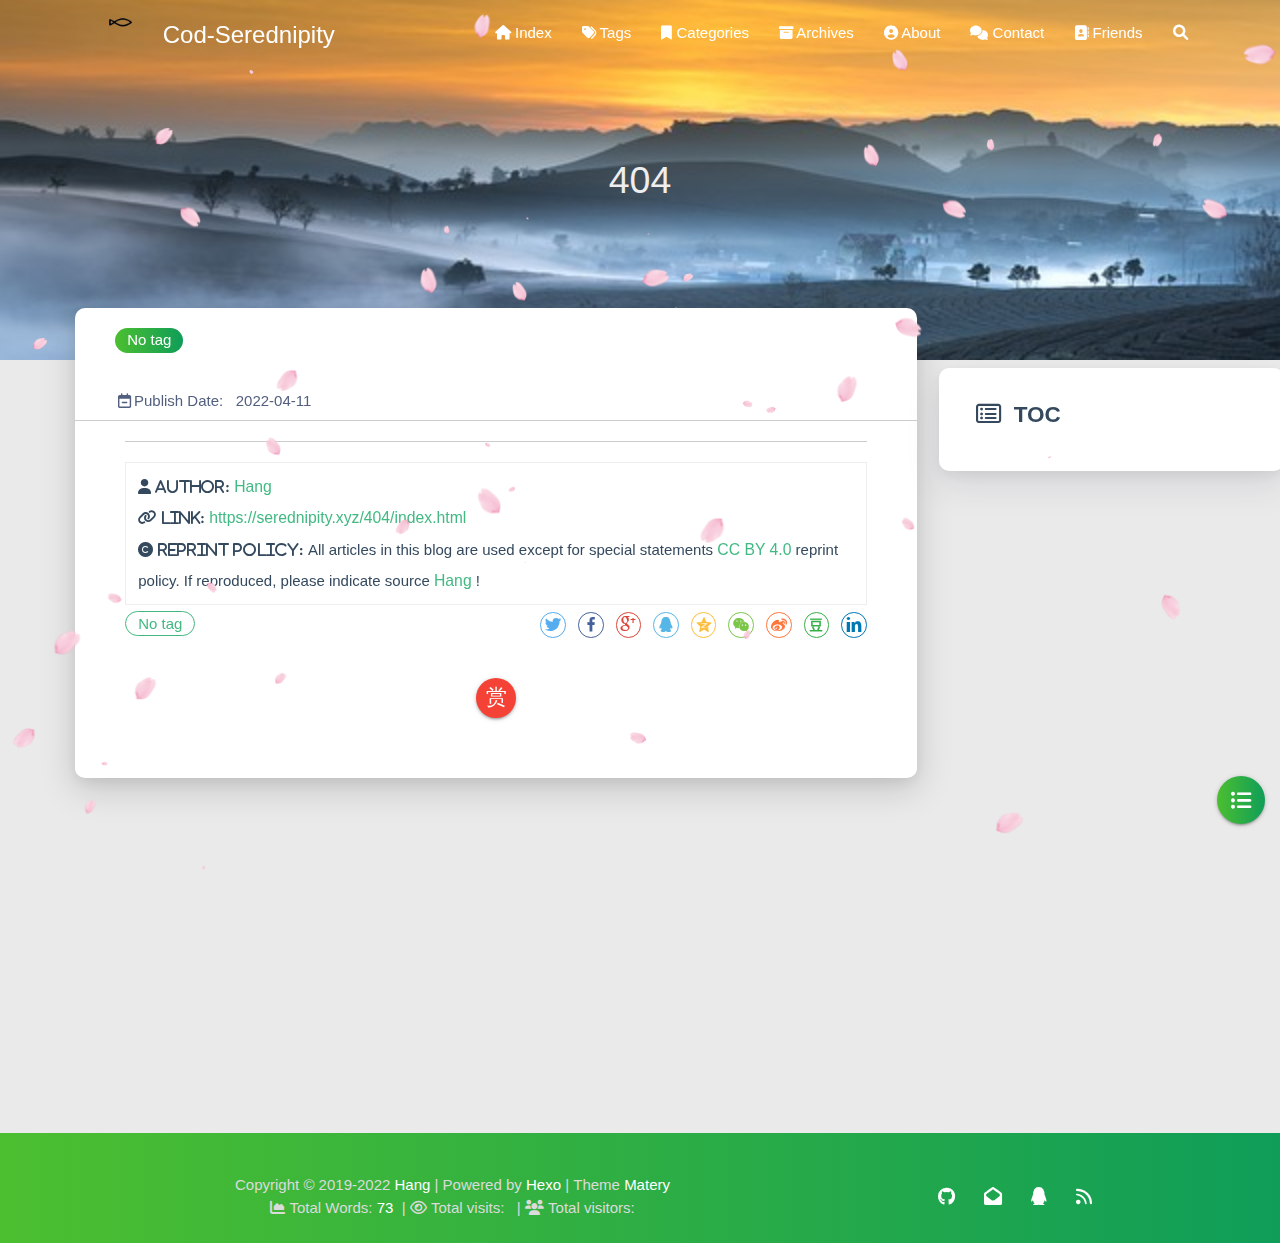
==== 404/index.html @ 29d86d83 "Site updated: 2022-04-11 14:20:51" ====
<!DOCTYPE HTML>
<html lang="zh_CN">


<head>
    <meta charset="utf-8">
    <meta name="keywords" content="404, Cod,Rio,安全">
    <meta name="description" content="安全">
    <meta http-equiv="X-UA-Compatible" content="IE=edge">
    <meta name="viewport" content="width=device-width, initial-scale=1.0, user-scalable=no">
    <meta name="renderer" content="webkit|ie-stand|ie-comp">
    <meta name="mobile-web-app-capable" content="yes">
    <meta name="format-detection" content="telephone=no">
    <meta name="apple-mobile-web-app-capable" content="yes">
    <meta name="apple-mobile-web-app-status-bar-style" content="black-translucent">
    <meta name="referrer" content="no-referrer-when-downgrade">
    <!-- Global site tag (gtag.js) - Google Analytics -->


    

    <title>404 | Cod-Serednipity</title>
    <link rel="icon" type="image/png" href="/favicon.png">

    <link rel="stylesheet" type="text/css" href="/libs/awesome/css/all.min.css">
    <link rel="stylesheet" type="text/css" href="/libs/materialize/materialize.min.css">
    <link rel="stylesheet" type="text/css" href="/libs/aos/aos.css">
    <link rel="stylesheet" type="text/css" href="/libs/animate/animate.min.css">
    <link rel="stylesheet" type="text/css" href="/libs/lightGallery/css/lightgallery.min.css">
    <link rel="stylesheet" type="text/css" href="/css/matery.css">
    <link rel="stylesheet" type="text/css" href="/css/my.css">

    <script src="/libs/jquery/jquery-3.6.0.min.js"></script>

<meta name="generator" content="Hexo 6.1.0">
<style>.github-emoji { position: relative; display: inline-block; width: 1.2em; min-height: 1.2em; overflow: hidden; vertical-align: top; color: transparent; }  .github-emoji > span { position: relative; z-index: 10; }  .github-emoji img, .github-emoji .fancybox { margin: 0 !important; padding: 0 !important; border: none !important; outline: none !important; text-decoration: none !important; user-select: none !important; cursor: auto !important; }  .github-emoji img { height: 1.2em !important; width: 1.2em !important; position: absolute !important; left: 50% !important; top: 50% !important; transform: translate(-50%, -50%) !important; user-select: none !important; cursor: auto !important; } .github-emoji-fallback { color: inherit; } .github-emoji-fallback img { opacity: 0 !important; }</style>
</head>


<body>
    <header class="navbar-fixed">
    <nav id="headNav" class="bg-color nav-transparent">
        <div id="navContainer" class="nav-wrapper container">
            <div class="brand-logo">
                <a href="/" class="waves-effect waves-light">
                    
                    <img src="/medias/logo.png" class="logo-img" alt="LOGO">
                    
                    <span class="logo-span">Cod-Serednipity</span>
                </a>
            </div>
            

<a href="#" data-target="mobile-nav" class="sidenav-trigger button-collapse"><i class="fas fa-bars"></i></a>
<ul class="right nav-menu">
  
  <li class="hide-on-med-and-down nav-item">
    
    <a href="/" class="waves-effect waves-light">
      
      <i class="fas fa-home" style="zoom: 0.6;"></i>
      
      <span>Index</span>
    </a>
    
  </li>
  
  <li class="hide-on-med-and-down nav-item">
    
    <a href="/tags" class="waves-effect waves-light">
      
      <i class="fas fa-tags" style="zoom: 0.6;"></i>
      
      <span>Tags</span>
    </a>
    
  </li>
  
  <li class="hide-on-med-and-down nav-item">
    
    <a href="/categories" class="waves-effect waves-light">
      
      <i class="fas fa-bookmark" style="zoom: 0.6;"></i>
      
      <span>Categories</span>
    </a>
    
  </li>
  
  <li class="hide-on-med-and-down nav-item">
    
    <a href="/archives" class="waves-effect waves-light">
      
      <i class="fas fa-archive" style="zoom: 0.6;"></i>
      
      <span>Archives</span>
    </a>
    
  </li>
  
  <li class="hide-on-med-and-down nav-item">
    
    <a href="/about" class="waves-effect waves-light">
      
      <i class="fas fa-user-circle" style="zoom: 0.6;"></i>
      
      <span>About</span>
    </a>
    
  </li>
  
  <li class="hide-on-med-and-down nav-item">
    
    <a href="/contact" class="waves-effect waves-light">
      
      <i class="fas fa-comments" style="zoom: 0.6;"></i>
      
      <span>Contact</span>
    </a>
    
  </li>
  
  <li class="hide-on-med-and-down nav-item">
    
    <a href="/friends" class="waves-effect waves-light">
      
      <i class="fas fa-address-book" style="zoom: 0.6;"></i>
      
      <span>Friends</span>
    </a>
    
  </li>
  
  <li>
    <a href="#searchModal" class="modal-trigger waves-effect waves-light">
      <i id="searchIcon" class="fas fa-search" title="Search" style="zoom: 0.85;"></i>
    </a>
  </li>
</ul>


<div id="mobile-nav" class="side-nav sidenav">

    <div class="mobile-head bg-color">
        
        <img src="/medias/logo.png" class="logo-img circle responsive-img">
        
        <div class="logo-name">Cod-Serednipity</div>
        <div class="logo-desc">
            
            安全
            
        </div>
    </div>

    <ul class="menu-list mobile-menu-list">
        
        <li class="m-nav-item">
	  
		<a href="/" class="waves-effect waves-light">
			
			    <i class="fa-fw fas fa-home"></i>
			
			Index
		</a>
          
        </li>
        
        <li class="m-nav-item">
	  
		<a href="/tags" class="waves-effect waves-light">
			
			    <i class="fa-fw fas fa-tags"></i>
			
			Tags
		</a>
          
        </li>
        
        <li class="m-nav-item">
	  
		<a href="/categories" class="waves-effect waves-light">
			
			    <i class="fa-fw fas fa-bookmark"></i>
			
			Categories
		</a>
          
        </li>
        
        <li class="m-nav-item">
	  
		<a href="/archives" class="waves-effect waves-light">
			
			    <i class="fa-fw fas fa-archive"></i>
			
			Archives
		</a>
          
        </li>
        
        <li class="m-nav-item">
	  
		<a href="/about" class="waves-effect waves-light">
			
			    <i class="fa-fw fas fa-user-circle"></i>
			
			About
		</a>
          
        </li>
        
        <li class="m-nav-item">
	  
		<a href="/contact" class="waves-effect waves-light">
			
			    <i class="fa-fw fas fa-comments"></i>
			
			Contact
		</a>
          
        </li>
        
        <li class="m-nav-item">
	  
		<a href="/friends" class="waves-effect waves-light">
			
			    <i class="fa-fw fas fa-address-book"></i>
			
			Friends
		</a>
          
        </li>
        
        
        <li><div class="divider"></div></li>
        <li>
            <a href="https://github.com/blinkfox/hexo-theme-matery" class="waves-effect waves-light" target="_blank">
                <i class="fab fa-github-square fa-fw"></i>Fork Me
            </a>
        </li>
        
    </ul>
</div>


        </div>

        
            <style>
    .nav-transparent .github-corner {
        display: none !important;
    }

    .github-corner {
        position: absolute;
        z-index: 10;
        top: 0;
        right: 0;
        border: 0;
        transform: scale(1.1);
    }

    .github-corner svg {
        color: #0f9d58;
        fill: #fff;
        height: 64px;
        width: 64px;
    }

    .github-corner:hover .octo-arm {
        animation: a 0.56s ease-in-out;
    }

    .github-corner .octo-arm {
        animation: none;
    }

    @keyframes a {
        0%,
        to {
            transform: rotate(0);
        }
        20%,
        60% {
            transform: rotate(-25deg);
        }
        40%,
        80% {
            transform: rotate(10deg);
        }
    }
</style>

<a href="https://github.com/blinkfox/hexo-theme-matery" class="github-corner tooltipped hide-on-med-and-down" target="_blank"
   data-tooltip="Fork Me" data-position="left" data-delay="50">
    <svg viewBox="0 0 250 250" aria-hidden="true">
        <path d="M0,0 L115,115 L130,115 L142,142 L250,250 L250,0 Z"></path>
        <path d="M128.3,109.0 C113.8,99.7 119.0,89.6 119.0,89.6 C122.0,82.7 120.5,78.6 120.5,78.6 C119.2,72.0 123.4,76.3 123.4,76.3 C127.3,80.9 125.5,87.3 125.5,87.3 C122.9,97.6 130.6,101.9 134.4,103.2"
              fill="currentColor" style="transform-origin: 130px 106px;" class="octo-arm"></path>
        <path d="M115.0,115.0 C114.9,115.1 118.7,116.5 119.8,115.4 L133.7,101.6 C136.9,99.2 139.9,98.4 142.2,98.6 C133.8,88.0 127.5,74.4 143.8,58.0 C148.5,53.4 154.0,51.2 159.7,51.0 C160.3,49.4 163.2,43.6 171.4,40.1 C171.4,40.1 176.1,42.5 178.8,56.2 C183.1,58.6 187.2,61.8 190.9,65.4 C194.5,69.0 197.7,73.2 200.1,77.6 C213.8,80.2 216.3,84.9 216.3,84.9 C212.7,93.1 206.9,96.0 205.4,96.6 C205.1,102.4 203.0,107.8 198.3,112.5 C181.9,128.9 168.3,122.5 157.7,114.1 C157.9,116.9 156.7,120.9 152.7,124.9 L141.0,136.5 C139.8,137.7 141.6,141.9 141.8,141.8 Z"
              fill="currentColor" class="octo-body"></path>
    </svg>
</a>
        
    </nav>

</header>

    



<div class="bg-cover pd-header post-cover" style="background-image: url('/medias/featureimages/8.jpg')">
    <div class="container" style="right: 0px;left: 0px;">
        <div class="row">
            <div class="col s12 m12 l12">
                <div class="brand">
                    <h1 class="description center-align post-title">404</h1>
                </div>
            </div>
        </div>
    </div>
</div>




<main class="post-container content">

    
    <link rel="stylesheet" href="/libs/tocbot/tocbot.css">
<style>
    #articleContent h1::before,
    #articleContent h2::before,
    #articleContent h3::before,
    #articleContent h4::before,
    #articleContent h5::before,
    #articleContent h6::before {
        display: block;
        content: " ";
        height: 100px;
        margin-top: -100px;
        visibility: hidden;
    }

    #articleContent :focus {
        outline: none;
    }

    .toc-fixed {
        position: fixed;
        top: 64px;
    }

    .toc-widget {
        width: 345px;
        padding-left: 20px;
    }

    .toc-widget .toc-title {
        padding: 35px 0 15px 17px;
        font-size: 1.5rem;
        font-weight: bold;
        line-height: 1.5rem;
    }

    .toc-widget ol {
        padding: 0;
        list-style: none;
    }

    #toc-content {
        padding-bottom: 30px;
        overflow: auto;
    }

    #toc-content ol {
        padding-left: 10px;
    }

    #toc-content ol li {
        padding-left: 10px;
    }

    #toc-content .toc-link:hover {
        color: #42b983;
        font-weight: 700;
        text-decoration: underline;
    }

    #toc-content .toc-link::before {
        background-color: transparent;
        max-height: 25px;

        position: absolute;
        right: 23.5vw;
        display: block;
    }

    #toc-content .is-active-link {
        color: #42b983;
    }

    #floating-toc-btn {
        position: fixed;
        right: 15px;
        bottom: 76px;
        padding-top: 15px;
        margin-bottom: 0;
        z-index: 998;
    }

    #floating-toc-btn .btn-floating {
        width: 48px;
        height: 48px;
    }

    #floating-toc-btn .btn-floating i {
        line-height: 48px;
        font-size: 1.4rem;
    }
</style>
<div class="row">
    <div id="main-content" class="col s12 m12 l9">
        <!-- 文章内容详情 -->
<div id="artDetail">
    <div class="card">
        <div class="card-content article-info">
            <div class="row tag-cate">
                <div class="col s7">
                    
                          <div class="article-tag">
                            <span class="chip bg-color">No tag</span>
                          </div>
                    
                </div>
                <div class="col s5 right-align">
                    
                </div>
            </div>

            <div class="post-info">
                
                <div class="post-date info-break-policy">
                    <i class="far fa-calendar-minus fa-fw"></i>Publish Date:&nbsp;&nbsp;
                    2022-04-11
                </div>
                

                

                

                

                
            </div>
        </div>
        <hr class="clearfix">

        

        

        <div class="card-content article-card-content">
            <div id="articleContent">
                
                
            </div>
            <hr/>

            

    <div class="reprint" id="reprint-statement">
        
            <div class="reprint__author">
                <span class="reprint-meta" style="font-weight: bold;">
                    <i class="fas fa-user">
                        Author:
                    </i>
                </span>
                <span class="reprint-info">
                    <a href="/about" rel="external nofollow noreferrer">Hang</a>
                </span>
            </div>
            <div class="reprint__type">
                <span class="reprint-meta" style="font-weight: bold;">
                    <i class="fas fa-link">
                        Link:
                    </i>
                </span>
                <span class="reprint-info">
                    <a href="https://serednipity.xyz/404/index.html">https://serednipity.xyz/404/index.html</a>
                </span>
            </div>
            <div class="reprint__notice">
                <span class="reprint-meta" style="font-weight: bold;">
                    <i class="fas fa-copyright">
                        Reprint policy:
                    </i>
                </span>
                <span class="reprint-info">
                    All articles in this blog are used except for special statements
                    <a href="https://creativecommons.org/licenses/by/4.0/deed.zh" rel="external nofollow noreferrer" target="_blank">CC BY 4.0</a>
                    reprint policy. If reproduced, please indicate source
                    <a href="/about" target="_blank">Hang</a>
                    !
                </span>
            </div>
        
    </div>

    <script async defer>
      document.addEventListener("copy", function (e) {
        let toastHTML = '<span>Copied successfully, please follow the reprint policy of this article</span><button class="btn-flat toast-action" onclick="navToReprintStatement()" style="font-size: smaller">more</a>';
        M.toast({html: toastHTML})
      });

      function navToReprintStatement() {
        $("html, body").animate({scrollTop: $("#reprint-statement").offset().top - 80}, 800);
      }
    </script>



            <div class="tag_share" style="display: block;">
                <div class="post-meta__tag-list" style="display: inline-block;">
                    
                        <div class="article-tag">
                            <span class="chip bg-color">No tag</span>
                        </div>
                    
                </div>
                <div class="post_share" style="zoom: 80%; width: fit-content; display: inline-block; float: right; margin: -0.15rem 0;">
                    <link rel="stylesheet" type="text/css" href="/libs/share/css/share.min.css">
<div id="article-share">

    
    <div class="social-share" data-sites="twitter,facebook,google,qq,qzone,wechat,weibo,douban,linkedin" data-wechat-qrcode-helper="<p>微信扫一扫即可分享！</p>"></div>
    <script src="/libs/share/js/social-share.min.js"></script>
    

    

</div>

                </div>
            </div>
            
                <style>
    #reward {
        margin: 40px 0;
        text-align: center;
    }

    #reward .reward-link {
        font-size: 1.4rem;
        line-height: 38px;
    }

    #reward .btn-floating:hover {
        box-shadow: 0 6px 12px rgba(0, 0, 0, 0.2), 0 5px 15px rgba(0, 0, 0, 0.2);
    }

    #rewardModal {
        width: 320px;
        height: 350px;
    }

    #rewardModal .reward-title {
        margin: 15px auto;
        padding-bottom: 5px;
    }

    #rewardModal .modal-content {
        padding: 10px;
    }

    #rewardModal .close {
        position: absolute;
        right: 15px;
        top: 15px;
        color: rgba(0, 0, 0, 0.5);
        font-size: 1.3rem;
        line-height: 20px;
        cursor: pointer;
    }

    #rewardModal .close:hover {
        color: #ef5350;
        transform: scale(1.3);
        -moz-transform:scale(1.3);
        -webkit-transform:scale(1.3);
        -o-transform:scale(1.3);
    }

    #rewardModal .reward-tabs {
        margin: 0 auto;
        width: 210px;
    }

    .reward-tabs .tabs {
        height: 38px;
        margin: 10px auto;
        padding-left: 0;
    }

    .reward-content ul {
        padding-left: 0 !important;
    }

    .reward-tabs .tabs .tab {
        height: 38px;
        line-height: 38px;
    }

    .reward-tabs .tab a {
        color: #fff;
        background-color: #ccc;
    }

    .reward-tabs .tab a:hover {
        background-color: #ccc;
        color: #fff;
    }

    .reward-tabs .wechat-tab .active {
        color: #fff !important;
        background-color: #22AB38 !important;
    }

    .reward-tabs .alipay-tab .active {
        color: #fff !important;
        background-color: #019FE8 !important;
    }

    .reward-tabs .reward-img {
        width: 210px;
        height: 210px;
    }
</style>

<div id="reward">
    <a href="#rewardModal" class="reward-link modal-trigger btn-floating btn-medium waves-effect waves-light red">赏</a>

    <!-- Modal Structure -->
    <div id="rewardModal" class="modal">
        <div class="modal-content">
            <a class="close modal-close"><i class="fas fa-times"></i></a>
            <h4 class="reward-title">你的赏识是我前进的动力</h4>
            <div class="reward-content">
                <div class="reward-tabs">
                    <ul class="tabs row">
                        <li class="tab col s6 alipay-tab waves-effect waves-light"><a href="#alipay">支付宝</a></li>
                        <li class="tab col s6 wechat-tab waves-effect waves-light"><a href="#wechat">微 信</a></li>
                    </ul>
                    <div id="alipay">
                        <img src="/medias/reward/alipay.jpg" class="reward-img" alt="支付宝打赏二维码">
                    </div>
                    <div id="wechat">
                        <img src="/medias/reward/wechat.png" class="reward-img" alt="微信打赏二维码">
                    </div>
                </div>
            </div>
        </div>
    </div>
</div>

<script>
    $(function () {
        $('.tabs').tabs();
    });
</script>

            
        </div>
    </div>

    

    

    

    

    

    

    

    

    

    

<article id="prenext-posts" class="prev-next articles">
    <div class="row article-row">
        
        <div class="article col s12 m6" data-aos="fade-up" data-aos="fade-up">
            <div class="article-badge left-badge text-color">
                <i class="far fa-dot-circle"></i>&nbsp;Current
            </div>
            <div class="card">
                <a href="/404/index.html">
                    <div class="card-image">
                        
                        
                        <img src="/medias/featureimages/8.jpg" class="responsive-img" alt="404">
                        
                        <span class="card-title">404</span>
                    </div>
                </a>
                <div class="card-content article-content">
                    <div class="summary block-with-text">
                        
                            
                        
                    </div>
                    <div class="publish-info">
                            <span class="publish-date">
                                <i class="far fa-clock fa-fw icon-date"></i>2022-04-11
                            </span>
                        <span class="publish-author">
                            
                            <i class="fas fa-user fa-fw"></i>
                            Hang
                            
                        </span>
                    </div>
                </div>

                
            </div>
        </div>
        
        
        <div class="article col s12 m6" data-aos="fade-up">
            <div class="article-badge right-badge text-color">
                Current&nbsp;<i class="far fa-dot-circle"></i>
            </div>
            <div class="card">
                <a href="/404/index.html">
                    <div class="card-image">
                        
                        
                        <img src="/medias/featureimages/8.jpg" class="responsive-img" alt="404">
                        
                        <span class="card-title">404</span>
                    </div>
                </a>
                <div class="card-content article-content">
                    <div class="summary block-with-text">
                        
                            
                        
                    </div>
                    <div class="publish-info">
                            <span class="publish-date">
                                <i class="far fa-clock fa-fw icon-date"></i>2022-04-11
                            </span>
                        <span class="publish-author">
                            
                            <i class="fas fa-user fa-fw"></i>
                            Hang
                            
                        </span>
                    </div>
                </div>

                
            </div>
        </div>
        
    </div>
</article>

</div>



<!-- 代码块功能依赖 -->
<script type="text/javascript" src="/libs/codeBlock/codeBlockFuction.js"></script>

<!-- 代码语言 -->

<script type="text/javascript" src="/libs/codeBlock/codeLang.js"></script>


<!-- 代码块复制 -->

<script type="text/javascript" src="/libs/codeBlock/codeCopy.js"></script>


<!-- 代码块收缩 -->

<script type="text/javascript" src="/libs/codeBlock/codeShrink.js"></script>


    </div>
    <div id="toc-aside" class="expanded col l3 hide-on-med-and-down">
        <div class="toc-widget card" style="background-color: white;">
            <div class="toc-title"><i class="far fa-list-alt"></i>&nbsp;&nbsp;TOC</div>
            <div id="toc-content"></div>
        </div>
    </div>
</div>

<!-- TOC 悬浮按钮. -->

<div id="floating-toc-btn" class="hide-on-med-and-down">
    <a class="btn-floating btn-large bg-color">
        <i class="fas fa-list-ul"></i>
    </a>
</div>


<script src="/libs/tocbot/tocbot.min.js"></script>
<script>
    $(function () {
        tocbot.init({
            tocSelector: '#toc-content',
            contentSelector: '#articleContent',
            headingsOffset: -($(window).height() * 0.4 - 45),
            collapseDepth: Number('0'),
            headingSelector: 'h2, h3, h4'
        });

        // Set scroll toc fixed.
        let tocHeight = parseInt($(window).height() * 0.4 - 64);
        let $tocWidget = $('.toc-widget');
        $(window).scroll(function () {
            let scroll = $(window).scrollTop();
            /* add post toc fixed. */
            if (scroll > tocHeight) {
                $tocWidget.addClass('toc-fixed');
            } else {
                $tocWidget.removeClass('toc-fixed');
            }
        });

        
        /* 修复文章卡片 div 的宽度. */
        let fixPostCardWidth = function (srcId, targetId) {
            let srcDiv = $('#' + srcId);
            if (srcDiv.length === 0) {
                return;
            }

            let w = srcDiv.width();
            if (w >= 450) {
                w = w + 21;
            } else if (w >= 350 && w < 450) {
                w = w + 18;
            } else if (w >= 300 && w < 350) {
                w = w + 16;
            } else {
                w = w + 14;
            }
            $('#' + targetId).width(w);
        };

        // 切换TOC目录展开收缩的相关操作.
        const expandedClass = 'expanded';
        let $tocAside = $('#toc-aside');
        let $mainContent = $('#main-content');
        $('#floating-toc-btn .btn-floating').click(function () {
            if ($tocAside.hasClass(expandedClass)) {
                $tocAside.removeClass(expandedClass).hide();
                $mainContent.removeClass('l9');
            } else {
                $tocAside.addClass(expandedClass).show();
                $mainContent.addClass('l9');
            }
            fixPostCardWidth('artDetail', 'prenext-posts');
        });
        
    });
</script>

    

</main>




    <footer class="page-footer bg-color">
    
        <link rel="stylesheet" href="/libs/aplayer/APlayer.min.css">
<style>
    .aplayer .aplayer-lrc p {
        
        display: none;
        
        font-size: 12px;
        font-weight: 700;
        line-height: 16px !important;
    }

    .aplayer .aplayer-lrc p.aplayer-lrc-current {
        
        display: none;
        
        font-size: 15px;
        color: #42b983;
    }

    
    .aplayer.aplayer-fixed.aplayer-narrow .aplayer-body {
        left: -66px !important;
    }

    .aplayer.aplayer-fixed.aplayer-narrow .aplayer-body:hover {
        left: 0px !important;
    }

    
</style>
<div class="">
    
    <div class="row">
        <meting-js class="col l8 offset-l2 m10 offset-m1 s12"
                   server="netease"
                   type="playlist"
                   id="503838841"
                   fixed='true'
                   autoplay='false'
                   theme='#42b983'
                   loop='all'
                   order='random'
                   preload='auto'
                   volume='0.7'
                   list-folded='true'
        >
        </meting-js>
    </div>
</div>

<script src="/libs/aplayer/APlayer.min.js"></script>
<script src="/libs/aplayer/Meting.min.js"></script>

    

    <div class="container row center-align"
         style="margin-bottom: 0px !important;">
        <div class="col s12 m8 l8 copy-right">
            Copyright&nbsp;&copy;
            
                <span id="year">2019-2022</span>
            
            <a href="/about" target="_blank">Hang</a>
            |&nbsp;Powered by&nbsp;<a href="https://hexo.io/" target="_blank">Hexo</a>
            |&nbsp;Theme&nbsp;<a href="https://github.com/blinkfox/hexo-theme-matery" target="_blank">Matery</a>
            <br>
            
                &nbsp;<i class="fas fa-chart-area"></i>&nbsp;Total Words:&nbsp;<span
                        class="white-color">73</span>
            
            
            
                
            
            
                <span id="busuanzi_container_site_pv">
                &nbsp;|&nbsp;<i class="far fa-eye"></i>&nbsp;Total visits:&nbsp;
                    <span id="busuanzi_value_site_pv" class="white-color"></span>
            </span>
            
            
                <span id="busuanzi_container_site_uv">
                &nbsp;|&nbsp;<i class="fas fa-users"></i>&nbsp;Total visitors:&nbsp;
                    <span id="busuanzi_value_site_uv" class="white-color"></span>
            </span>
            
            <br>

            <!-- 运行天数提醒. -->
            
            <br>
            
        </div>
        <div class="col s12 m4 l4 social-link social-statis">
    <a href="https://github.com/MEICHUANKUZII" class="tooltipped" target="_blank" data-tooltip="访问我的GitHub" data-position="top" data-delay="50">
        <i class="fab fa-github"></i>
    </a>



    <a href="mailto:2973231488@qq.com" class="tooltipped" target="_blank" data-tooltip="邮件联系我" data-position="top" data-delay="50">
        <i class="fas fa-envelope-open"></i>
    </a>







    <a href="tencent://AddContact/?fromId=50&fromSubId=1&subcmd=all&uin=2973231488" class="tooltipped" target="_blank" data-tooltip="QQ联系我: 2973231488" data-position="top" data-delay="50">
        <i class="fab fa-qq"></i>
    </a>







    <a href="/atom.xml" class="tooltipped" target="_blank" data-tooltip="RSS 订阅" data-position="top" data-delay="50">
        <i class="fas fa-rss"></i>
    </a>

</div>
    </div>
</footer>

<div class="progress-bar"></div>


    <!-- 搜索遮罩框 -->
<div id="searchModal" class="modal">
    <div class="modal-content">
        <div class="search-header">
            <span class="title"><i class="fas fa-search"></i>&nbsp;&nbsp;Search</span>
            <input type="search" id="searchInput" name="s" placeholder="Please enter a search keyword"
                   class="search-input">
        </div>
        <div id="searchResult"></div>
    </div>
</div>

<script type="text/javascript">
$(function () {
    var searchFunc = function (path, search_id, content_id) {
        'use strict';
        $.ajax({
            url: path,
            dataType: "xml",
            success: function (xmlResponse) {
                // get the contents from search data
                var datas = $("entry", xmlResponse).map(function () {
                    return {
                        title: $("title", this).text(),
                        content: $("content", this).text(),
                        url: $("url", this).text()
                    };
                }).get();
                var $input = document.getElementById(search_id);
                var $resultContent = document.getElementById(content_id);
                $input.addEventListener('input', function () {
                    var str = '<ul class=\"search-result-list\">';
                    var keywords = this.value.trim().toLowerCase().split(/[\s\-]+/);
                    $resultContent.innerHTML = "";
                    if (this.value.trim().length <= 0) {
                        return;
                    }
                    // perform local searching
                    datas.forEach(function (data) {
                        var isMatch = true;
                        var data_title = data.title.trim().toLowerCase();
                        var data_content = data.content.trim().replace(/<[^>]+>/g, "").toLowerCase();
                        var data_url = data.url;
                        data_url = data_url.indexOf('/') === 0 ? data.url : '/' + data_url;
                        var index_title = -1;
                        var index_content = -1;
                        var first_occur = -1;
                        // only match artiles with not empty titles and contents
                        if (data_title !== '' && data_content !== '') {
                            keywords.forEach(function (keyword, i) {
                                index_title = data_title.indexOf(keyword);
                                index_content = data_content.indexOf(keyword);
                                if (index_title < 0 && index_content < 0) {
                                    isMatch = false;
                                } else {
                                    if (index_content < 0) {
                                        index_content = 0;
                                    }
                                    if (i === 0) {
                                        first_occur = index_content;
                                    }
                                }
                            });
                        }
                        // show search results
                        if (isMatch) {
                            str += "<li><a href='" + data_url + "' class='search-result-title'>" + data_title + "</a>";
                            var content = data.content.trim().replace(/<[^>]+>/g, "");
                            if (first_occur >= 0) {
                                // cut out 100 characters
                                var start = first_occur - 20;
                                var end = first_occur + 80;
                                if (start < 0) {
                                    start = 0;
                                }
                                if (start === 0) {
                                    end = 100;
                                }
                                if (end > content.length) {
                                    end = content.length;
                                }
                                var match_content = content.substr(start, end);
                                // highlight all keywords
                                keywords.forEach(function (keyword) {
                                    var regS = new RegExp(keyword, "gi");
                                    match_content = match_content.replace(regS, "<em class=\"search-keyword\">" + keyword + "</em>");
                                });

                                str += "<p class=\"search-result\">" + match_content + "...</p>"
                            }
                            str += "</li>";
                        }
                    });
                    str += "</ul>";
                    $resultContent.innerHTML = str;
                });
            }
        });
    };

    searchFunc('/search.xml', 'searchInput', 'searchResult');
});
</script>

    <!-- 回到顶部按钮 -->
<div id="backTop" class="top-scroll">
    <a class="btn-floating btn-large waves-effect waves-light" href="#!">
        <i class="fas fa-arrow-up"></i>
    </a>
</div>


    <script src="/libs/materialize/materialize.min.js"></script>
    <script src="/libs/masonry/masonry.pkgd.min.js"></script>
    <script src="/libs/aos/aos.js"></script>
    <script src="/libs/scrollprogress/scrollProgress.min.js"></script>
    <script src="/libs/lightGallery/js/lightgallery-all.min.js"></script>
    <script src="/js/matery.js"></script>

    

    
        
        <script type="text/javascript">
            // 只在桌面版网页启用特效
            var windowWidth = $(window).width();
            if (windowWidth > 768) {
                document.write('<script type="text/javascript" src="/libs/others/sakura.js"><\/script>');
            }
        </script>
    

    <!-- 雪花特效 -->
    

    <!-- 鼠标星星特效 -->
    

     
        <script src="https://ssl.captcha.qq.com/TCaptcha.js"></script>
        <script src="/libs/others/TencentCaptcha.js"></script>
        <button id="TencentCaptcha" data-appid="xxxxxxxxxx" data-cbfn="callback" type="button" hidden></button>
    

    <!-- Baidu Analytics -->

    <!-- Baidu Push -->

<script>
    (function () {
        var bp = document.createElement('script');
        var curProtocol = window.location.protocol.split(':')[0];
        if (curProtocol === 'https') {
            bp.src = 'https://zz.bdstatic.com/linksubmit/push.js';
        } else {
            bp.src = 'http://push.zhanzhang.baidu.com/push.js';
        }
        var s = document.getElementsByTagName("script")[0];
        s.parentNode.insertBefore(bp, s);
    })();
</script>

    
    <script src="/libs/others/clicklove.js" async="async"></script>
    
    
    <script async src="/libs/others/busuanzi.pure.mini.js"></script>
    

    

    

    <!--腾讯兔小巢-->
    
    

    

    

    
    <script src="/libs/instantpage/instantpage.js" type="module"></script>
    

</body>

</html>
---- libs/lightGallery/css/lightgallery.min.css ----
@font-face{font-family:lg;src:url(../fonts/lg.ttf?22t19m) format("truetype"),url(../fonts/lg.woff?22t19m) format("woff"),url(../fonts/lg.svg?22t19m#lg) format("svg");font-weight:400;font-style:normal;font-display:block}.lg-icon{font-family:lg!important;speak:never;font-style:normal;font-weight:400;font-variant:normal;text-transform:none;line-height:1;-webkit-font-smoothing:antialiased;-moz-osx-font-smoothing:grayscale}.lg-actions .lg-next,.lg-actions .lg-prev{background-color:rgba(0,0,0,.45);border-radius:2px;color:#999;cursor:pointer;display:block;font-size:22px;margin-top:-10px;padding:8px 10px 9px;position:absolute;top:50%;z-index:1080;border:none;outline:0}.lg-actions .lg-next.disabled,.lg-actions .lg-prev.disabled{pointer-events:none;opacity:.5}.lg-actions .lg-next:hover,.lg-actions .lg-prev:hover{color:#FFF}.lg-actions .lg-next{right:20px}.lg-actions .lg-next:before{content:"\e095"}.lg-actions .lg-prev{left:20px}.lg-actions .lg-prev:after{content:"\e094"}@-webkit-keyframes lg-right-end{0%,100%{left:0}50%{left:-30px}}@-moz-keyframes lg-right-end{0%,100%{left:0}50%{left:-30px}}@-ms-keyframes lg-right-end{0%,100%{left:0}50%{left:-30px}}@keyframes lg-right-end{0%,100%{left:0}50%{left:-30px}}@-webkit-keyframes lg-left-end{0%,100%{left:0}50%{left:30px}}@-moz-keyframes lg-left-end{0%,100%{left:0}50%{left:30px}}@-ms-keyframes lg-left-end{0%,100%{left:0}50%{left:30px}}@keyframes lg-left-end{0%,100%{left:0}50%{left:30px}}.lg-outer.lg-right-end .lg-object{-webkit-animation:lg-right-end .3s;-o-animation:lg-right-end .3s;animation:lg-right-end .3s;position:relative}.lg-outer.lg-left-end .lg-object{-webkit-animation:lg-left-end .3s;-o-animation:lg-left-end .3s;animation:lg-left-end .3s;position:relative}.lg-toolbar{z-index:1082;left:0;position:absolute;top:0;width:100%;background-color:rgba(0,0,0,.45)}.lg-toolbar .lg-icon{color:#999;cursor:pointer;float:right;font-size:24px;height:47px;line-height:27px;padding:10px 0;text-align:center;width:50px;text-decoration:none!important;outline:0;background:0 0;border:none;box-shadow:none;-webkit-transition:color .2s linear;-o-transition:color .2s linear;transition:color .2s linear}.lg-toolbar .lg-icon:hover{color:#FFF}.lg-toolbar .lg-close:after{content:"\e070"}.lg-toolbar .lg-download:after{content:"\e0f2"}.lg-sub-html{background-color:rgba(0,0,0,.45);bottom:0;color:#EEE;font-size:16px;left:0;padding:10px 40px;position:fixed;right:0;text-align:center;z-index:1080}.lg-sub-html h4{margin:0;font-size:13px;font-weight:700}.lg-sub-html p{font-size:12px;margin:5px 0 0}#lg-counter{color:#999;display:inline-block;font-size:16px;padding-left:20px;padding-top:12px;vertical-align:middle}.lg-next,.lg-prev,.lg-toolbar{opacity:1;-webkit-transition:-webkit-transform .35s cubic-bezier(0,0,.25,1) 0s,opacity .35s cubic-bezier(0,0,.25,1) 0s,color .2s linear;-moz-transition:-moz-transform .35s cubic-bezier(0,0,.25,1) 0s,opacity .35s cubic-bezier(0,0,.25,1) 0s,color .2s linear;-o-transition:-o-transform .35s cubic-bezier(0,0,.25,1) 0s,opacity .35s cubic-bezier(0,0,.25,1) 0s,color .2s linear;transition:transform .35s cubic-bezier(0,0,.25,1) 0s,opacity .35s cubic-bezier(0,0,.25,1) 0s,color .2s linear}.lg-hide-items .lg-prev{opacity:0;-webkit-transform:translate3d(-10px,0,0);transform:translate3d(-10px,0,0)}.lg-hide-items .lg-next{opacity:0;-webkit-transform:translate3d(10px,0,0);transform:translate3d(10px,0,0)}.lg-hide-items .lg-toolbar{opacity:0;-webkit-transform:translate3d(0,-10px,0);transform:translate3d(0,-10px,0)}body:not(.lg-from-hash) .lg-outer.lg-start-zoom .lg-object{-webkit-transform:scale3d(.5,.5,.5);transform:scale3d(.5,.5,.5);opacity:0;-webkit-transition:-webkit-transform 250ms cubic-bezier(0,0,.25,1) 0s,opacity 250ms cubic-bezier(0,0,.25,1)!important;-moz-transition:-moz-transform 250ms cubic-bezier(0,0,.25,1) 0s,opacity 250ms cubic-bezier(0,0,.25,1)!important;-o-transition:-o-transform 250ms cubic-bezier(0,0,.25,1) 0s,opacity 250ms cubic-bezier(0,0,.25,1)!important;transition:transform 250ms cubic-bezier(0,0,.25,1) 0s,opacity 250ms cubic-bezier(0,0,.25,1)!important;-webkit-transform-origin:50% 50%;-moz-transform-origin:50% 50%;-ms-transform-origin:50% 50%;transform-origin:50% 50%}body:not(.lg-from-hash) .lg-outer.lg-start-zoom .lg-item.lg-complete .lg-object{-webkit-transform:scale3d(1,1,1);transform:scale3d(1,1,1);opacity:1}.lg-outer .lg-thumb-outer{background-color:#0D0A0A;bottom:0;position:absolute;width:100%;z-index:1080;max-height:350px;-webkit-transform:translate3d(0,100%,0);transform:translate3d(0,100%,0);-webkit-transition:-webkit-transform .25s cubic-bezier(0,0,.25,1) 0s;-moz-transition:-moz-transform .25s cubic-bezier(0,0,.25,1) 0s;-o-transition:-o-transform .25s cubic-bezier(0,0,.25,1) 0s;transition:transform .25s cubic-bezier(0,0,.25,1) 0s}.lg-outer .lg-thumb-outer.lg-grab .lg-thumb-item{cursor:-webkit-grab;cursor:-moz-grab;cursor:-o-grab;cursor:-ms-grab;cursor:grab}.lg-outer .lg-thumb-outer.lg-grabbing .lg-thumb-item{cursor:move;cursor:-webkit-grabbing;cursor:-moz-grabbing;cursor:-o-grabbing;cursor:-ms-grabbing;cursor:grabbing}.lg-outer .lg-thumb-outer.lg-dragging .lg-thumb{-webkit-transition-duration:0s!important;transition-duration:0s!important}.lg-outer.lg-thumb-open .lg-thumb-outer{-webkit-transform:translate3d(0,0,0);transform:translate3d(0,0,0)}.lg-outer .lg-thumb{padding:10px 0;height:100%;margin-bottom:-5px}.lg-outer .lg-thumb-item{cursor:pointer;float:left;overflow:hidden;height:100%;border:2px solid #FFF;border-radius:4px;margin-bottom:5px}@media (min-width:1025px){.lg-outer .lg-thumb-item{-webkit-transition:border-color .25s ease;-o-transition:border-color .25s ease;transition:border-color .25s ease}}.lg-outer .lg-thumb-item.active,.lg-outer .lg-thumb-item:hover{border-color:#a90707}.lg-outer .lg-thumb-item img{width:100%;height:100%;object-fit:cover}.lg-outer.lg-has-thumb .lg-item{padding-bottom:120px}.lg-outer.lg-can-toggle .lg-item{padding-bottom:0}.lg-outer.lg-pull-caption-up .lg-sub-html{-webkit-transition:bottom .25s ease;-o-transition:bottom .25s ease;transition:bottom .25s ease}.lg-outer.lg-pull-caption-up.lg-thumb-open .lg-sub-html{bottom:100px}.lg-outer .lg-toogle-thumb{background-color:#0D0A0A;border-radius:2px 2px 0 0;color:#999;cursor:pointer;font-size:24px;height:39px;line-height:27px;padding:5px 0;position:absolute;right:20px;text-align:center;top:-39px;width:50px;outline:0;border:none}.lg-outer .lg-toogle-thumb:after{content:"\e1ff"}.lg-outer .lg-toogle-thumb:hover{color:#FFF}.lg-outer .lg-video-cont{display:inline-block;vertical-align:middle;max-width:1140px;max-height:100%;width:100%;padding:0 5px}.lg-outer .lg-video{width:100%;height:0;padding-bottom:56.25%;overflow:hidden;position:relative}.lg-outer .lg-video .lg-object{display:inline-block;position:absolute;top:0;left:0;width:100%!important;height:100%!important}.lg-outer .lg-video .lg-video-play{width:84px;height:59px;position:absolute;left:50%;top:50%;margin-left:-42px;margin-top:-30px;z-index:1080;cursor:pointer}.lg-outer .lg-has-iframe .lg-video{-webkit-overflow-scrolling:touch;overflow:auto}.lg-outer .lg-has-vimeo .lg-video-play{background:url(../img/vimeo-play.png) no-repeat}.lg-outer .lg-has-vimeo:hover .lg-video-play{background:url(../img/vimeo-play.png) 0 -58px no-repeat}.lg-outer .lg-has-html5 .lg-video-play{background:url(../img/video-play.png) no-repeat;height:64px;margin-left:-32px;margin-top:-32px;width:64px;opacity:.8}.lg-outer .lg-has-html5:hover .lg-video-play{opacity:1}.lg-outer .lg-has-youtube .lg-video-play{background:url(../img/youtube-play.png) no-repeat}.lg-outer .lg-has-youtube:hover .lg-video-play{background:url(../img/youtube-play.png) 0 -60px no-repeat}.lg-outer .lg-video-object{width:100%!important;height:100%!important;position:absolute;top:0;left:0}.lg-outer .lg-has-video .lg-video-object{visibility:hidden}.lg-outer .lg-has-video.lg-video-playing .lg-object,.lg-outer .lg-has-video.lg-video-playing .lg-video-play{display:none}.lg-outer .lg-has-video.lg-video-playing .lg-video-object{visibility:visible}.lg-progress-bar{background-color:#333;height:5px;left:0;position:absolute;top:0;width:100%;z-index:1083;opacity:0;-webkit-transition:opacity 80ms ease 0s;-moz-transition:opacity 80ms ease 0s;-o-transition:opacity 80ms ease 0s;transition:opacity 80ms ease 0s}.lg-progress-bar .lg-progress{background-color:#a90707;height:5px;width:0}.lg-progress-bar.lg-start .lg-progress{width:100%}.lg-show-autoplay .lg-progress-bar{opacity:1}.lg-autoplay-button:after{content:"\e01d"}.lg-show-autoplay .lg-autoplay-button:after{content:"\e01a"}.lg-outer.lg-css3.lg-zoom-dragging .lg-item.lg-complete.lg-zoomable .lg-image,.lg-outer.lg-css3.lg-zoom-dragging .lg-item.lg-complete.lg-zoomable .lg-img-wrap{-webkit-transition-duration:0s;transition-duration:0s}.lg-outer.lg-use-transition-for-zoom .lg-item.lg-complete.lg-zoomable .lg-img-wrap{-webkit-transition:-webkit-transform .3s cubic-bezier(0,0,.25,1) 0s;-moz-transition:-moz-transform .3s cubic-bezier(0,0,.25,1) 0s;-o-transition:-o-transform .3s cubic-bezier(0,0,.25,1) 0s;transition:transform .3s cubic-bezier(0,0,.25,1) 0s}.lg-outer.lg-use-left-for-zoom .lg-item.lg-complete.lg-zoomable .lg-img-wrap{-webkit-transition:left .3s cubic-bezier(0,0,.25,1) 0s,top .3s cubic-bezier(0,0,.25,1) 0s;-moz-transition:left .3s cubic-bezier(0,0,.25,1) 0s,top .3s cubic-bezier(0,0,.25,1) 0s;-o-transition:left .3s cubic-bezier(0,0,.25,1) 0s,top .3s cubic-bezier(0,0,.25,1) 0s;transition:left .3s cubic-bezier(0,0,.25,1) 0s,top .3s cubic-bezier(0,0,.25,1) 0s}.lg-outer .lg-item.lg-complete.lg-zoomable .lg-img-wrap{-webkit-transform:translate3d(0,0,0);transform:translate3d(0,0,0);-webkit-backface-visibility:hidden;-moz-backface-visibility:hidden;backface-visibility:hidden}.lg-outer .lg-item.lg-complete.lg-zoomable .lg-image{-webkit-transform:scale3d(1,1,1);transform:scale3d(1,1,1);-webkit-transition:-webkit-transform .3s cubic-bezier(0,0,.25,1) 0s,opacity .15s!important;-moz-transition:-moz-transform .3s cubic-bezier(0,0,.25,1) 0s,opacity .15s!important;-o-transition:-o-transform .3s cubic-bezier(0,0,.25,1) 0s,opacity .15s!important;transition:transform .3s cubic-bezier(0,0,.25,1) 0s,opacity .15s!important;-webkit-transform-origin:0 0;-moz-transform-origin:0 0;-ms-transform-origin:0 0;transform-origin:0 0;-webkit-backface-visibility:hidden;-moz-backface-visibility:hidden;backface-visibility:hidden}#lg-zoom-in:after{content:"\e311"}#lg-actual-size{font-size:20px}#lg-actual-size:after{content:"\e033"}#lg-zoom-out{opacity:.5;pointer-events:none}#lg-zoom-out:after{content:"\e312"}.lg-zoomed #lg-zoom-out{opacity:1;pointer-events:auto}.lg-outer .lg-pager-outer{bottom:60px;left:0;position:absolute;right:0;text-align:center;z-index:1080;height:10px}.lg-outer .lg-pager-outer.lg-pager-hover .lg-pager-cont{overflow:visible}.lg-outer .lg-pager-cont{cursor:pointer;display:inline-block;overflow:hidden;position:relative;vertical-align:top;margin:0 5px}.lg-outer .lg-pager-cont:hover .lg-pager-thumb-cont{opacity:1;-webkit-transform:translate3d(0,0,0);transform:translate3d(0,0,0)}.lg-outer .lg-pager-cont.lg-pager-active .lg-pager{box-shadow:0 0 0 2px #fff inset}.lg-outer .lg-pager-thumb-cont{background-color:#fff;color:#FFF;bottom:100%;height:83px;left:0;margin-bottom:20px;margin-left:-60px;opacity:0;padding:5px;position:absolute;width:120px;border-radius:3px;-webkit-transition:opacity .15s ease 0s,-webkit-transform .15s ease 0s;-moz-transition:opacity .15s ease 0s,-moz-transform .15s ease 0s;-o-transition:opacity .15s ease 0s,-o-transform .15s ease 0s;transition:opacity .15s ease 0s,transform .15s ease 0s;-webkit-transform:translate3d(0,5px,0);transform:translate3d(0,5px,0)}.lg-outer .lg-pager-thumb-cont img{width:100%;height:100%}.lg-outer .lg-pager{background-color:rgba(255,255,255,.5);border-radius:50%;box-shadow:0 0 0 8px rgba(255,255,255,.7) inset;display:block;height:12px;-webkit-transition:box-shadow .3s ease 0s;-o-transition:box-shadow .3s ease 0s;transition:box-shadow .3s ease 0s;width:12px}.lg-outer .lg-pager:focus,.lg-outer .lg-pager:hover{box-shadow:0 0 0 8px #fff inset}.lg-outer .lg-caret{border-left:10px solid transparent;border-right:10px solid transparent;border-top:10px dashed;bottom:-10px;display:inline-block;height:0;left:50%;margin-left:-5px;position:absolute;vertical-align:middle;width:0}.lg-fullscreen:after{content:"\e20c"}.lg-fullscreen-on .lg-fullscreen:after{content:"\e20d"}.lg-outer #lg-dropdown-overlay{background-color:rgba(0,0,0,.25);bottom:0;cursor:default;left:0;position:fixed;right:0;top:0;z-index:1081;opacity:0;visibility:hidden;-webkit-transition:visibility 0s linear .18s,opacity .18s linear 0s;-o-transition:visibility 0s linear .18s,opacity .18s linear 0s;transition:visibility 0s linear .18s,opacity .18s linear 0s}.lg-outer.lg-dropdown-active #lg-dropdown-overlay,.lg-outer.lg-dropdown-active .lg-dropdown{-webkit-transition-delay:0s;transition-delay:0s;-moz-transform:translate3d(0,0,0);-o-transform:translate3d(0,0,0);-ms-transform:translate3d(0,0,0);-webkit-transform:translate3d(0,0,0);transform:translate3d(0,0,0);opacity:1;visibility:visible}.lg-outer.lg-dropdown-active #lg-share{color:#FFF}.lg-outer .lg-dropdown{background-color:#fff;border-radius:2px;font-size:14px;list-style-type:none;margin:0;padding:10px 0;position:absolute;right:0;text-align:left;top:50px;opacity:0;visibility:hidden;-moz-transform:translate3d(0,5px,0);-o-transform:translate3d(0,5px,0);-ms-transform:translate3d(0,5px,0);-webkit-transform:translate3d(0,5px,0);transform:translate3d(0,5px,0);-webkit-transition:-webkit-transform .18s linear 0s,visibility 0s linear .5s,opacity .18s linear 0s;-moz-transition:-moz-transform .18s linear 0s,visibility 0s linear .5s,opacity .18s linear 0s;-o-transition:-o-transform .18s linear 0s,visibility 0s linear .5s,opacity .18s linear 0s;transition:transform .18s linear 0s,visibility 0s linear .5s,opacity .18s linear 0s}.lg-outer .lg-dropdown:after{content:"";display:block;height:0;width:0;position:absolute;border:8px solid transparent;border-bottom-color:#FFF;right:16px;top:-16px}.lg-outer .lg-dropdown>li:last-child{margin-bottom:0}.lg-outer .lg-dropdown>li:hover .lg-icon,.lg-outer .lg-dropdown>li:hover a{color:#333}.lg-outer .lg-dropdown a{color:#333;display:block;white-space:pre;padding:4px 12px;font-family:"Open Sans","Helvetica Neue",Helvetica,Arial,sans-serif;font-size:12px}.lg-outer .lg-dropdown a:hover{background-color:rgba(0,0,0,.07)}.lg-outer .lg-dropdown .lg-dropdown-text{display:inline-block;line-height:1;margin-top:-3px;vertical-align:middle}.lg-outer .lg-dropdown .lg-icon{color:#333;display:inline-block;float:none;font-size:20px;height:auto;line-height:1;margin-right:8px;padding:0;vertical-align:middle;width:auto}.lg-outer,.lg-outer .lg,.lg-outer .lg-inner{height:100%;width:100%}.lg-outer #lg-share{position:relative}.lg-outer #lg-share:after{content:"\e80d"}.lg-outer #lg-share-facebook .lg-icon{color:#3b5998}.lg-outer #lg-share-facebook .lg-icon:after{content:"\e904"}.lg-outer #lg-share-twitter .lg-icon{color:#00aced}.lg-outer #lg-share-twitter .lg-icon:after{content:"\e907"}.lg-outer #lg-share-googleplus .lg-icon{color:#dd4b39}.lg-outer #lg-share-googleplus .lg-icon:after{content:"\e905"}.lg-outer #lg-share-pinterest .lg-icon{color:#cb2027}.lg-outer #lg-share-pinterest .lg-icon:after{content:"\e906"}.lg-outer .lg-img-rotate{position:absolute;padding:0 5px;left:0;right:0;top:0;bottom:0;-webkit-transition:-webkit-transform .3s cubic-bezier(.32,0,.67,0) 0s;-moz-transition:-moz-transform .3s cubic-bezier(.32,0,.67,0) 0s;-o-transition:-o-transform .3s cubic-bezier(.32,0,.67,0) 0s;transition:transform .3s cubic-bezier(.32,0,.67,0) 0s}.lg-rotate-left:after{content:"\e900"}.lg-rotate-right:after{content:"\e901"}.lg-icon.lg-flip-hor,.lg-icon.lg-flip-ver{font-size:26px}.lg-flip-ver:after{content:"\e903"}.lg-flip-hor:after{content:"\e902"}.lg-group:after{content:"";display:table;clear:both}.lg-outer{position:fixed;top:0;left:0;z-index:1050;text-align:left;opacity:0;outline:0;-webkit-transition:opacity .15s ease 0s;-o-transition:opacity .15s ease 0s;transition:opacity .15s ease 0s}.lg-outer *{-webkit-box-sizing:border-box;-moz-box-sizing:border-box;box-sizing:border-box}.lg-outer.lg-visible{opacity:1}.lg-outer.lg-css3 .lg-item.lg-current,.lg-outer.lg-css3 .lg-item.lg-next-slide,.lg-outer.lg-css3 .lg-item.lg-prev-slide{-webkit-transition-duration:inherit!important;transition-duration:inherit!important;-webkit-transition-timing-function:inherit!important;transition-timing-function:inherit!important}.lg-outer.lg-css3.lg-dragging .lg-item.lg-current,.lg-outer.lg-css3.lg-dragging .lg-item.lg-next-slide,.lg-outer.lg-css3.lg-dragging .lg-item.lg-prev-slide{-webkit-transition-duration:0s!important;transition-duration:0s!important;opacity:1}.lg-outer.lg-grab img.lg-object{cursor:-webkit-grab;cursor:-moz-grab;cursor:-o-grab;cursor:-ms-grab;cursor:grab}.lg-outer.lg-grabbing img.lg-object{cursor:move;cursor:-webkit-grabbing;cursor:-moz-grabbing;cursor:-o-grabbing;cursor:-ms-grabbing;cursor:grabbing}.lg-outer .lg{position:relative;overflow:hidden;margin-left:auto;margin-right:auto;max-width:100%;max-height:100%}.lg-outer .lg-inner{position:absolute;left:0;top:0;white-space:nowrap}.lg-outer .lg-item{background:url(../img/loading.gif) center center no-repeat;display:none!important}.lg-outer.lg-css .lg-current,.lg-outer.lg-css3 .lg-current,.lg-outer.lg-css3 .lg-next-slide,.lg-outer.lg-css3 .lg-prev-slide{display:inline-block!important}.lg-outer .lg-img-wrap,.lg-outer .lg-item{display:inline-block;text-align:center;position:absolute;width:100%;height:100%}.lg-outer .lg-img-wrap:before,.lg-outer .lg-item:before{content:"";display:inline-block;height:50%;width:1px;margin-right:-1px}.lg-outer .lg-img-wrap{position:absolute;padding:0 5px;left:0;right:0;top:0;bottom:0}.lg-outer .lg-item.lg-complete{background-image:none}.lg-outer .lg-item.lg-current{z-index:1060}.lg-outer .lg-image{display:inline-block;vertical-align:middle;max-width:100%;max-height:100%;width:auto!important;height:auto!important}.lg-outer.lg-show-after-load .lg-item .lg-object,.lg-outer.lg-show-after-load .lg-item .lg-video-play{opacity:0;-webkit-transition:opacity .15s ease 0s;-o-transition:opacity .15s ease 0s;transition:opacity .15s ease 0s}.lg-outer.lg-show-after-load .lg-item.lg-complete .lg-object,.lg-outer.lg-show-after-load .lg-item.lg-complete .lg-video-play{opacity:1}.lg-outer .lg-empty-html,.lg-outer.lg-hide-download #lg-download{display:none}.lg-backdrop{position:fixed;top:0;left:0;right:0;bottom:0;z-index:1040;background-color:#000;opacity:0;-webkit-transition:opacity .15s ease 0s;-o-transition:opacity .15s ease 0s;transition:opacity .15s ease 0s}.lg-backdrop.in{opacity:1}.lg-css3.lg-no-trans .lg-current,.lg-css3.lg-no-trans .lg-next-slide,.lg-css3.lg-no-trans .lg-prev-slide{-webkit-transition:none 0s ease 0s!important;-moz-transition:none 0s ease 0s!important;-o-transition:none 0s ease 0s!important;transition:none 0s ease 0s!important}.lg-css3.lg-use-css3 .lg-item,.lg-css3.lg-use-left .lg-item{-webkit-backface-visibility:hidden;-moz-backface-visibility:hidden;backface-visibility:hidden}.lg-css3.lg-fade .lg-item{opacity:0}.lg-css3.lg-fade .lg-item.lg-current{opacity:1}.lg-css3.lg-fade .lg-item.lg-current,.lg-css3.lg-fade .lg-item.lg-next-slide,.lg-css3.lg-fade .lg-item.lg-prev-slide{-webkit-transition:opacity .1s ease 0s;-moz-transition:opacity .1s ease 0s;-o-transition:opacity .1s ease 0s;transition:opacity .1s ease 0s}.lg-css3.lg-slide.lg-use-css3 .lg-item{opacity:0}.lg-css3.lg-slide.lg-use-css3 .lg-item.lg-prev-slide{-webkit-transform:translate3d(-100%,0,0);transform:translate3d(-100%,0,0)}.lg-css3.lg-slide.lg-use-css3 .lg-item.lg-next-slide{-webkit-transform:translate3d(100%,0,0);transform:translate3d(100%,0,0)}.lg-css3.lg-slide.lg-use-css3 .lg-item.lg-current{-webkit-transform:translate3d(0,0,0);transform:translate3d(0,0,0);opacity:1}.lg-css3.lg-slide.lg-use-css3 .lg-item.lg-current,.lg-css3.lg-slide.lg-use-css3 .lg-item.lg-next-slide,.lg-css3.lg-slide.lg-use-css3 .lg-item.lg-prev-slide{-webkit-transition:-webkit-transform 1s cubic-bezier(0,0,.25,1) 0s,opacity .1s ease 0s;-moz-transition:-moz-transform 1s cubic-bezier(0,0,.25,1) 0s,opacity .1s ease 0s;-o-transition:-o-transform 1s cubic-bezier(0,0,.25,1) 0s,opacity .1s ease 0s;transition:transform 1s cubic-bezier(0,0,.25,1) 0s,opacity .1s ease 0s}.lg-css3.lg-slide.lg-use-left .lg-item{opacity:0;position:absolute;left:0}.lg-css3.lg-slide.lg-use-left .lg-item.lg-prev-slide{left:-100%}.lg-css3.lg-slide.lg-use-left .lg-item.lg-next-slide{left:100%}.lg-css3.lg-slide.lg-use-left .lg-item.lg-current{left:0;opacity:1}.lg-css3.lg-slide.lg-use-left .lg-item.lg-current,.lg-css3.lg-slide.lg-use-left .lg-item.lg-next-slide,.lg-css3.lg-slide.lg-use-left .lg-item.lg-prev-slide{-webkit-transition:left 1s cubic-bezier(0,0,.25,1) 0s,opacity .1s ease 0s;-moz-transition:left 1s cubic-bezier(0,0,.25,1) 0s,opacity .1s ease 0s;-o-transition:left 1s cubic-bezier(0,0,.25,1) 0s,opacity .1s ease 0s;transition:left 1s cubic-bezier(0,0,.25,1) 0s,opacity .1s ease 0s}
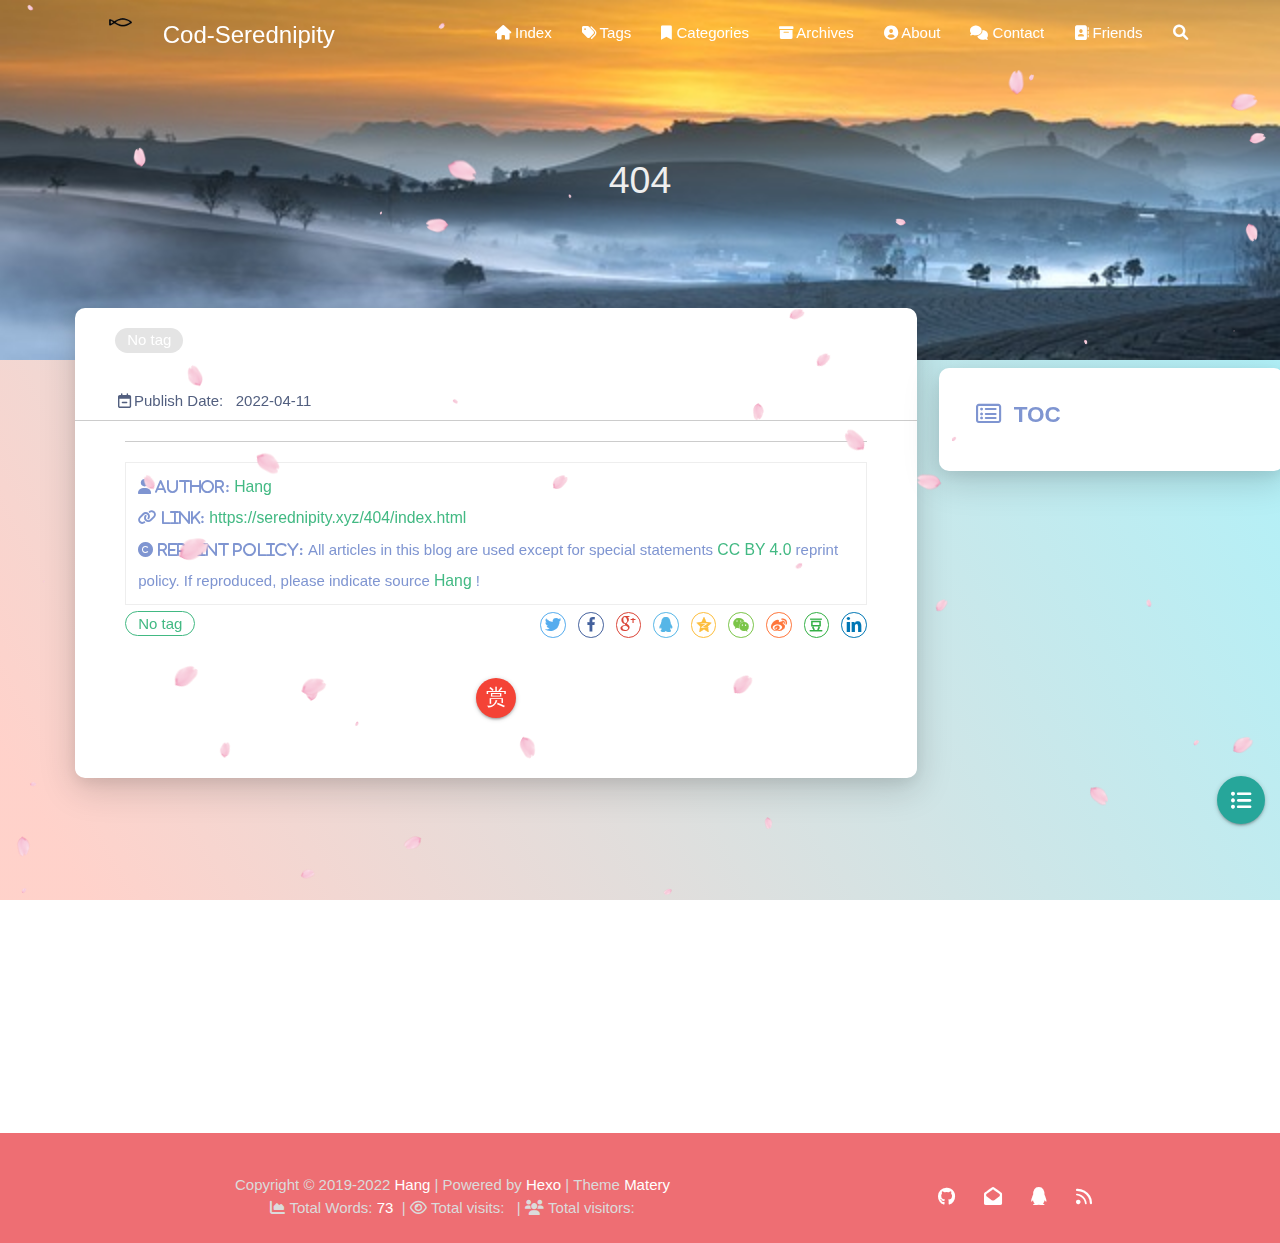
==== commit f14c82ae: "Site updated: 2022-04-12 08:58:09" ====
--- a/404/index.html
+++ b/404/index.html
@@ -356,6 +356,9 @@
     .toc-widget {
         width: 345px;
         padding-left: 20px;
+        background-color: rgb(255, 255, 255,0.7);
+        border-radius: 10px;
+        box-shadow: 0 10px 35px 2px rgba(0, 0, 0, .15), 0 5px 15px rgba(0, 0, 0, .07), 0 2px 5px -5px rgba(0, 0, 0, .1) !important;
     }
 
     .toc-widget .toc-title {
--- a/css/matery.css
+++ b/css/matery.css
@@ -34,12 +34,13 @@
 }
 
 body {
-    background-color: #eaeaea;
+    /* background-color: #eaeaea; */
+    background: linear-gradient(60deg, rgba(255, 165, 150, 0.5) 5%, rgba(0, 228, 255, 0.35) ) 0% 0% /     cover, url("https://ae01.alicdn.com/kf/H21b5f6b8496141a1979a33666e1074d9x.jpg"), url("https://ae01.alicdn.com/kf/H18a4b998752a4ae68b8e85d432a5aef0l.png") 0px 0px;
+    background-attachment: fixed;
     margin: 0;
-    color: #34495e;
-    overflow-x: hidden;
-    overflow-y: auto;
-}
+    color: #7F95D1;
+}
+
 
 h1 {
     margin: 48px 0 22px -5px;
@@ -241,7 +242,7 @@
 }
 
 .bg-color {
-    background-image: linear-gradient(to right, #4cbf30 0%, #0f9d58 100%);
+    background-image: linear-gradient(to right, FF9999 0%, #0f9d58 100%);
 }
 
 .text-color {
@@ -257,7 +258,7 @@
     position: fixed;
     bottom: 0;
     z-index: 300;
-    background: linear-gradient(to right, #4cbf30 0%, #0f9d58 100%);
+    background: linear-gradient(to right, FF9999 0%, #0f9d58 100%);
     opacity: 0.8;
 }
 
@@ -1317,7 +1318,7 @@
 
 .chip-container .chip:hover {
     color: #fff;
-    background: linear-gradient(to right, #4cbf30 0%, #0f9d58 100%) !important;
+    background: linear-gradient(to right, FF9999 0%, #0f9d58 100%) !important;
 }
 
 .chip .tag-length {
@@ -1630,7 +1631,7 @@
     padding: 0;
     color: #fff;
     border: 1px solid #0f9d58;
-    background: radial-gradient(#4cbf30, #0f9d58);
+    background: radial-gradient(FF9999, #0f9d58);
     font-size: 0.9rem;
     border-radius: 50%;
     box-shadow: 0 4px 6px rgba(50, 50, 93, .21), 0 2px 3px rgba(0, 0, 0, .1);
@@ -1806,8 +1807,8 @@
 
 .other-skills .chip:hover {
     color: #fff;
-    background: linear-gradient(to right, #4cbf30 0%, #0f9d58 100%);
-    border: 1px solid #4cbf30;
+    background: linear-gradient(to right, #FF999 0%, #ff6666 100%);
+    border: 1px solid FF9999;
     box-shadow: 0 5px 5px rgba(0, 0, 0, .25)
 }
 
@@ -2143,3 +2144,39 @@
     padding: 0;
     margin: 0;
 }
+/*直达评论按钮样式*/
+.comment-scroll {
+    position: fixed;
+    right: 15px;
+    bottom: 135px;
+    padding-top: 15px;
+    margin-bottom: 0;
+    z-index: 998;
+}
+
+.comment-scroll .btn-floating {
+    background: linear-gradient(to bottom right, #FF9999 0%, #ff6666 100%);
+    width: 48px;
+    height: 48px;
+}
+
+.comment-scroll .btn-floating i {
+    line-height: 48px;
+    font-size: 1.8rem;
+}
+
+/* 滚动条 */
+::-webkit-scrollbar-thumb {
+    background-color: #FF2A68;
+    background-image: -webkit-linear-gradient(45deg,rgba(255,255,255,.4) 25%,transparent 25%,transparent 50%,rgba(255,255,255,.4) 50%,rgba(255,255,255,.4) 75%,transparent 75%,transparent);
+    border-radius: 3em;
+}
+::-webkit-scrollbar-track {
+    background-color: #ffcacaff;
+    border-radius: 3em;
+}
+::-webkit-scrollbar {
+    width: 8px;
+    height: 15px;
+}
+
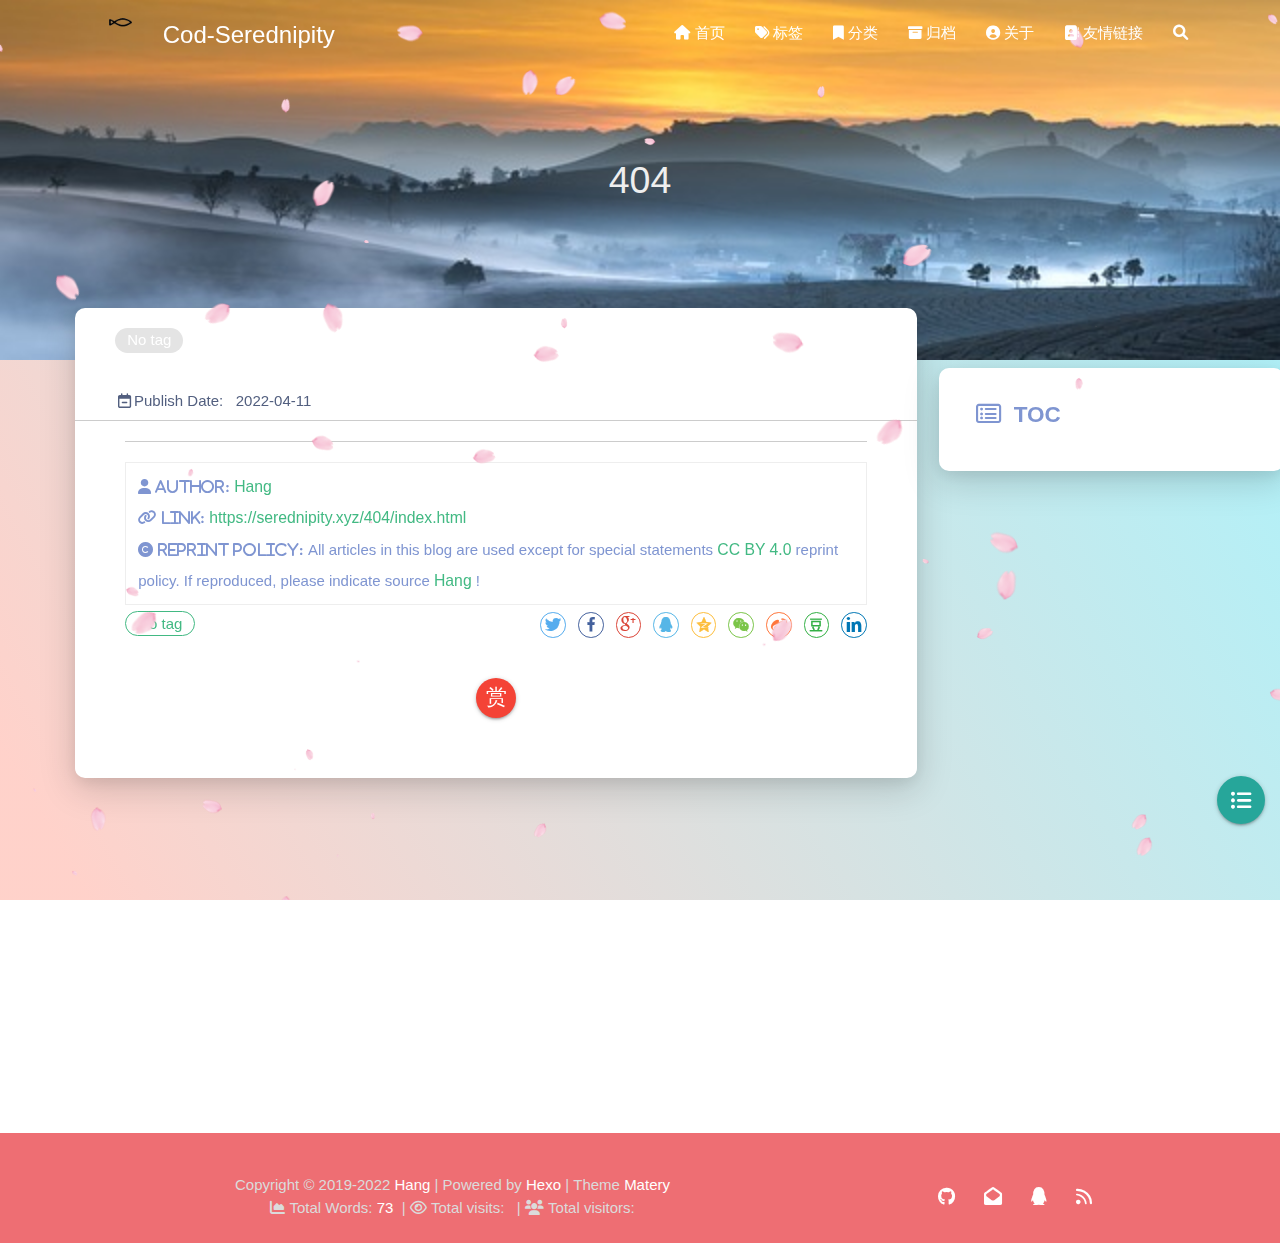
==== commit 843dc5c1: "Site updated: 2022-04-12 09:52:38" ====
--- a/404/index.html
+++ b/404/index.html
@@ -60,7 +60,7 @@
       
       <i class="fas fa-home" style="zoom: 0.6;"></i>
       
-      <span>Index</span>
+      <span>首页</span>
     </a>
     
   </li>
@@ -71,7 +71,7 @@
       
       <i class="fas fa-tags" style="zoom: 0.6;"></i>
       
-      <span>Tags</span>
+      <span>标签</span>
     </a>
     
   </li>
@@ -82,7 +82,7 @@
       
       <i class="fas fa-bookmark" style="zoom: 0.6;"></i>
       
-      <span>Categories</span>
+      <span>分类</span>
     </a>
     
   </li>
@@ -93,7 +93,7 @@
       
       <i class="fas fa-archive" style="zoom: 0.6;"></i>
       
-      <span>Archives</span>
+      <span>归档</span>
     </a>
     
   </li>
@@ -104,18 +104,7 @@
       
       <i class="fas fa-user-circle" style="zoom: 0.6;"></i>
       
-      <span>About</span>
-    </a>
-    
-  </li>
-  
-  <li class="hide-on-med-and-down nav-item">
-    
-    <a href="/contact" class="waves-effect waves-light">
-      
-      <i class="fas fa-comments" style="zoom: 0.6;"></i>
-      
-      <span>Contact</span>
+      <span>关于</span>
     </a>
     
   </li>
@@ -126,7 +115,7 @@
       
       <i class="fas fa-address-book" style="zoom: 0.6;"></i>
       
-      <span>Friends</span>
+      <span>友情链接</span>
     </a>
     
   </li>
@@ -161,7 +150,7 @@
 			
 			    <i class="fa-fw fas fa-home"></i>
 			
-			Index
+			首页
 		</a>
           
         </li>
@@ -172,7 +161,7 @@
 			
 			    <i class="fa-fw fas fa-tags"></i>
 			
-			Tags
+			标签
 		</a>
           
         </li>
@@ -183,7 +172,7 @@
 			
 			    <i class="fa-fw fas fa-bookmark"></i>
 			
-			Categories
+			分类
 		</a>
           
         </li>
@@ -194,7 +183,7 @@
 			
 			    <i class="fa-fw fas fa-archive"></i>
 			
-			Archives
+			归档
 		</a>
           
         </li>
@@ -205,18 +194,7 @@
 			
 			    <i class="fa-fw fas fa-user-circle"></i>
 			
-			About
-		</a>
-          
-        </li>
-        
-        <li class="m-nav-item">
-	  
-		<a href="/contact" class="waves-effect waves-light">
-			
-			    <i class="fa-fw fas fa-comments"></i>
-			
-			Contact
+			关于
 		</a>
           
         </li>
@@ -227,7 +205,7 @@
 			
 			    <i class="fa-fw fas fa-address-book"></i>
 			
-			Friends
+			友情链接
 		</a>
           
         </li>
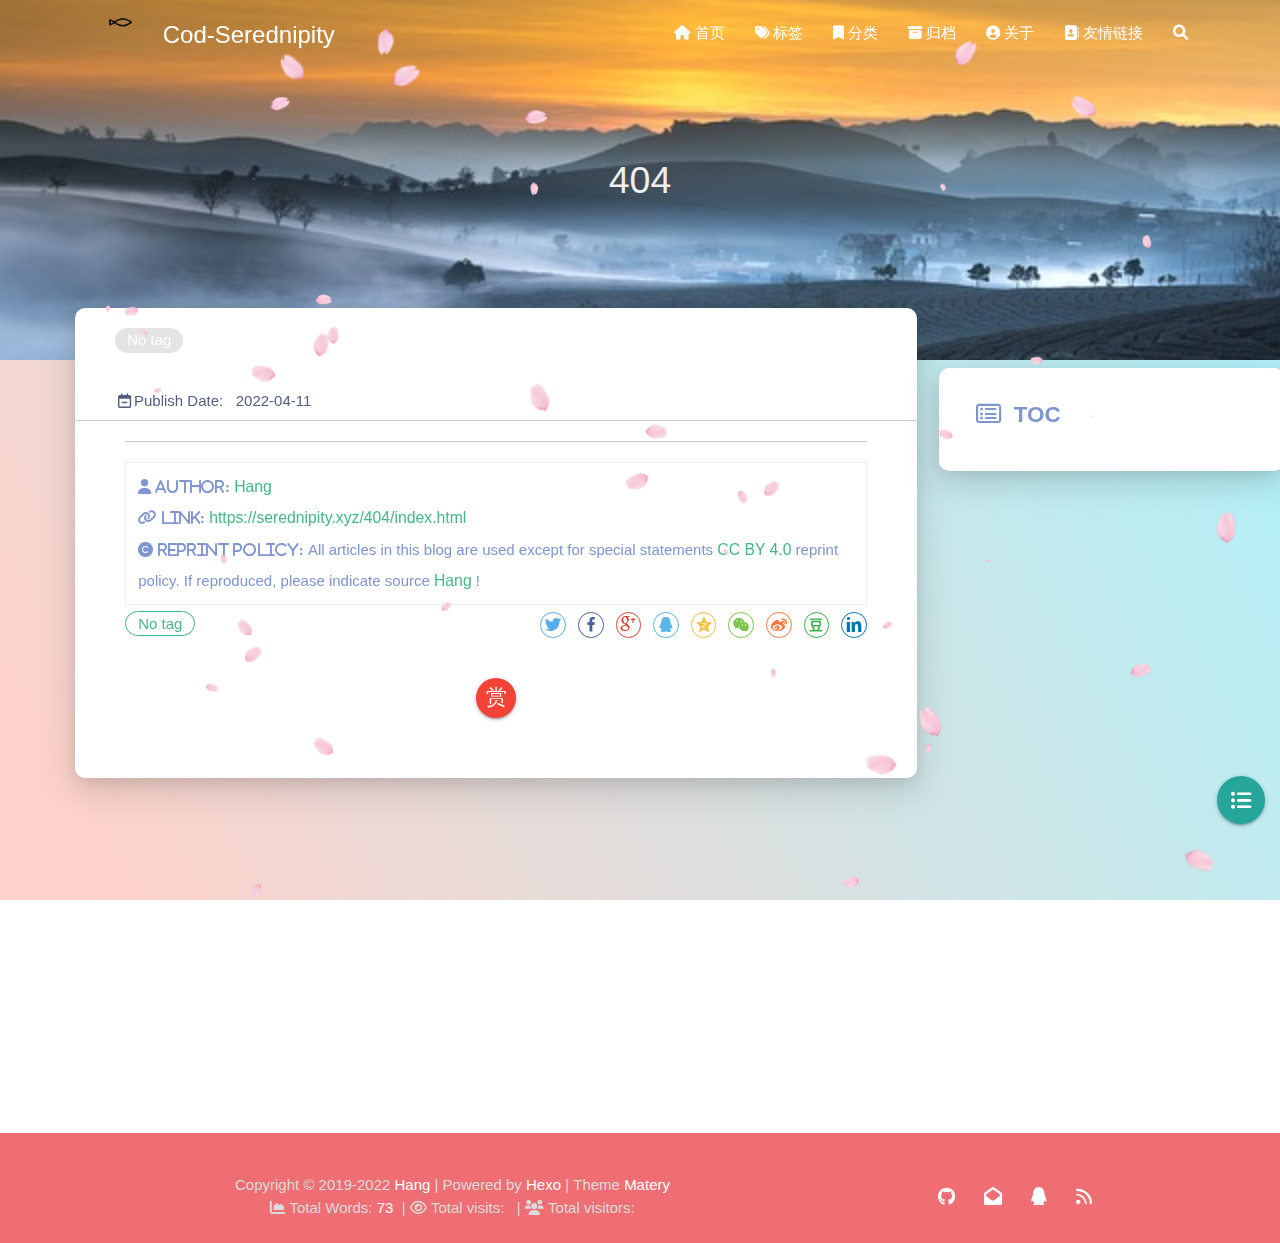
==== commit 7a23dd1a: "Site updated: 2022-04-12 13:30:44" ====
--- a/404/index.html
+++ b/404/index.html
@@ -440,6 +440,9 @@
         </div>
         <hr class="clearfix">
 
+        
+        <!-- 是否加载使用自带的 prismjs. -->
+        <link rel="stylesheet" href="/libs/prism/prism.css">
         
 
         
--- a/libs/prism/prism.css
+++ b/libs/prism/prism.css
@@ -0,0 +1,233 @@
+/* PrismJS 1.22.0
+https://prismjs.com/download.html#themes=prism-tomorrow&languages=[base64] */
+/**
+ * prism.js tomorrow night eighties for JavaScript, CoffeeScript, CSS and HTML
+ * Based on https://github.com/chriskempson/tomorrow-theme
+ * @author Rose Pritchard
+ */
+
+code[class*="language-"],
+pre[class*="language-"] {
+	color: #ccc;
+	background: none;
+	font-family: Consolas, Monaco, 'Andale Mono', 'Ubuntu Mono', monospace;
+	font-size: 1em;
+	text-align: left;
+	white-space: pre;
+	word-spacing: normal;
+	word-break: normal;
+	word-wrap: normal;
+	line-height: 1.5;
+
+	-moz-tab-size: 4;
+	-o-tab-size: 4;
+	tab-size: 4;
+
+	-webkit-hyphens: none;
+	-moz-hyphens: none;
+	-ms-hyphens: none;
+	hyphens: none;
+
+}
+
+/* Code blocks */
+pre[class*="language-"] {
+	padding: 1em;
+	margin: .5em 0;
+	overflow: auto;
+}
+
+:not(pre) > code[class*="language-"],
+pre[class*="language-"] {
+	background: #2d2d2d;
+}
+
+/* Inline code */
+:not(pre) > code[class*="language-"] {
+	padding: .1em;
+	border-radius: .3em;
+	white-space: normal;
+}
+
+.token.comment,
+.token.block-comment,
+.token.prolog,
+.token.doctype,
+.token.cdata {
+	color: #999;
+}
+
+.token.punctuation {
+	color: #ccc;
+}
+
+.token.tag,
+.token.attr-name,
+.token.namespace,
+.token.deleted {
+	color: #e2777a;
+}
+
+.token.function-name {
+	color: #6196cc;
+}
+
+.token.boolean,
+.token.number,
+.token.function {
+	color: #f08d49;
+}
+
+.token.property,
+.token.class-name,
+.token.constant,
+.token.symbol {
+	color: #f8c555;
+}
+
+.token.selector,
+.token.important,
+.token.atrule,
+.token.keyword,
+.token.builtin {
+	color: #cc99cd;
+}
+
+.token.string,
+.token.char,
+.token.attr-value,
+.token.regex,
+.token.variable {
+	color: #7ec699;
+}
+
+.token.operator,
+.token.entity,
+.token.url {
+	color: #67cdcc;
+}
+
+.token.important,
+.token.bold {
+	font-weight: bold;
+}
+.token.italic {
+	font-style: italic;
+}
+
+.token.entity {
+	cursor: help;
+}
+
+.token.inserted {
+	color: green;
+}
+
+
+.line-highlight {
+	position: absolute;
+	left: 0;
+	right: 0;
+	padding: inherit 0;
+	margin-top: 1em; /* Same as .prism’s padding-top */
+
+	background: hsla(24, 20%, 50%,.08);
+	background: linear-gradient(to right, hsla(24, 20%, 50%,.1) 70%, hsla(24, 20%, 50%,0));
+
+	pointer-events: none;
+
+	line-height: inherit;
+	white-space: pre;
+}
+
+@media print {
+	.line-highlight {
+		/*
+		 * This will prevent browsers from replacing the background color with white.
+		 * It's necessary because the element is layered on top of the displayed code.
+		 */
+		-webkit-print-color-adjust: exact;
+		color-adjust: exact;
+	}
+}
+
+.line-highlight:before,
+.line-highlight[data-end]:after {
+	content: attr(data-start);
+	position: absolute;
+	top: .4em;
+	left: .6em;
+	min-width: 1em;
+	padding: 0 .5em;
+	background-color: hsla(24, 20%, 50%,.4);
+	color: hsl(24, 20%, 95%);
+	font: bold 65%/1.5 sans-serif;
+	text-align: center;
+	vertical-align: .3em;
+	border-radius: 999px;
+	text-shadow: none;
+	box-shadow: 0 1px white;
+}
+
+.line-highlight[data-end]:after {
+	content: attr(data-end);
+	top: auto;
+	bottom: .4em;
+}
+
+.line-numbers .line-highlight:before,
+.line-numbers .line-highlight:after {
+	content: none;
+}
+
+pre[id].linkable-line-numbers span.line-numbers-rows {
+	pointer-events: all;
+}
+pre[id].linkable-line-numbers span.line-numbers-rows > span:before {
+	cursor: pointer;
+}
+pre[id].linkable-line-numbers span.line-numbers-rows > span:hover:before {
+	background-color: rgba(128, 128, 128, .2);
+}
+
+pre[class*="language-"].line-numbers {
+	position: relative;
+	padding-left: 3.8em;
+	counter-reset: linenumber;
+}
+
+pre[class*="language-"].line-numbers > code {
+	position: sticky;
+	white-space: inherit;
+}
+
+.line-numbers .line-numbers-rows {
+	position: absolute;
+	pointer-events: none;
+	top: 0;
+	font-size: 100%;
+	left: -3.8em;
+	width: 3em; /* works for line-numbers below 1000 lines */
+	letter-spacing: -1px;
+	border-right: 1px solid #999;
+
+	-webkit-user-select: none;
+	-moz-user-select: none;
+	-ms-user-select: none;
+	user-select: none;
+
+}
+
+.line-numbers-rows > span {
+	display: block;
+	counter-increment: linenumber;
+}
+
+.line-numbers-rows > span:before {
+	content: counter(linenumber);
+	color: #999;
+	display: block;
+	padding-right: 0.8em;
+	text-align: right;
+	height: 100%;
+}
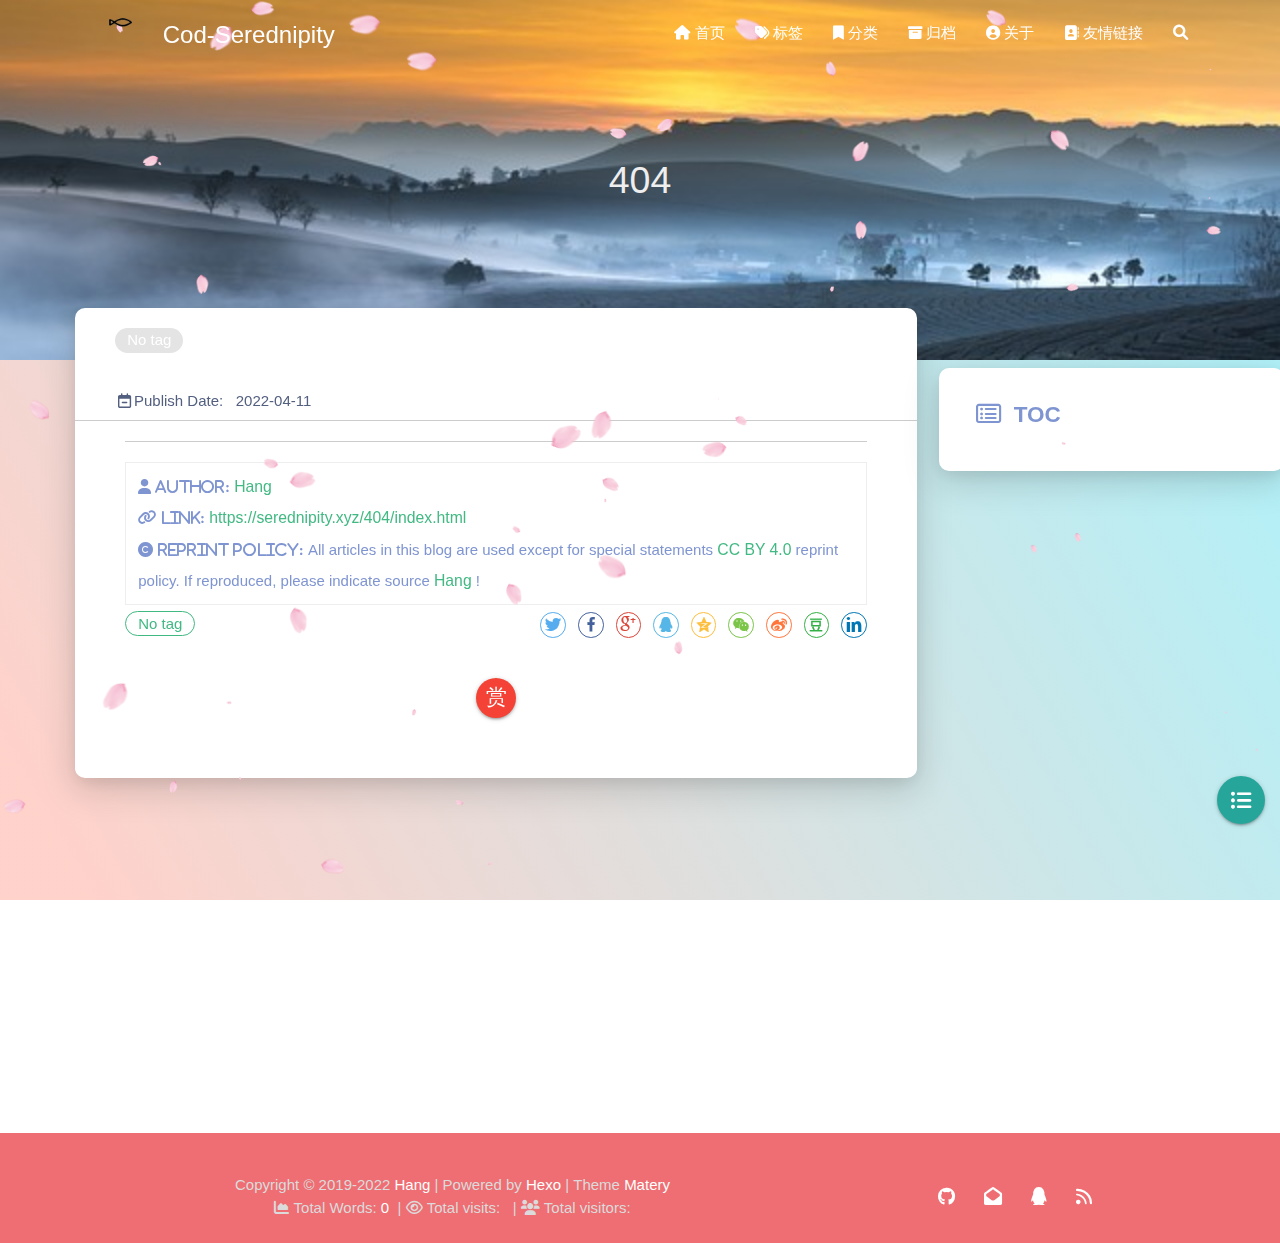
==== commit 66604c17: "Site updated: 2022-04-12 13:37:44" ====
--- a/404/index.html
+++ b/404/index.html
@@ -942,7 +942,7 @@
             <br>
             
                 &nbsp;<i class="fas fa-chart-area"></i>&nbsp;Total Words:&nbsp;<span
-                        class="white-color">73</span>
+                        class="white-color">0</span>
             
             
             
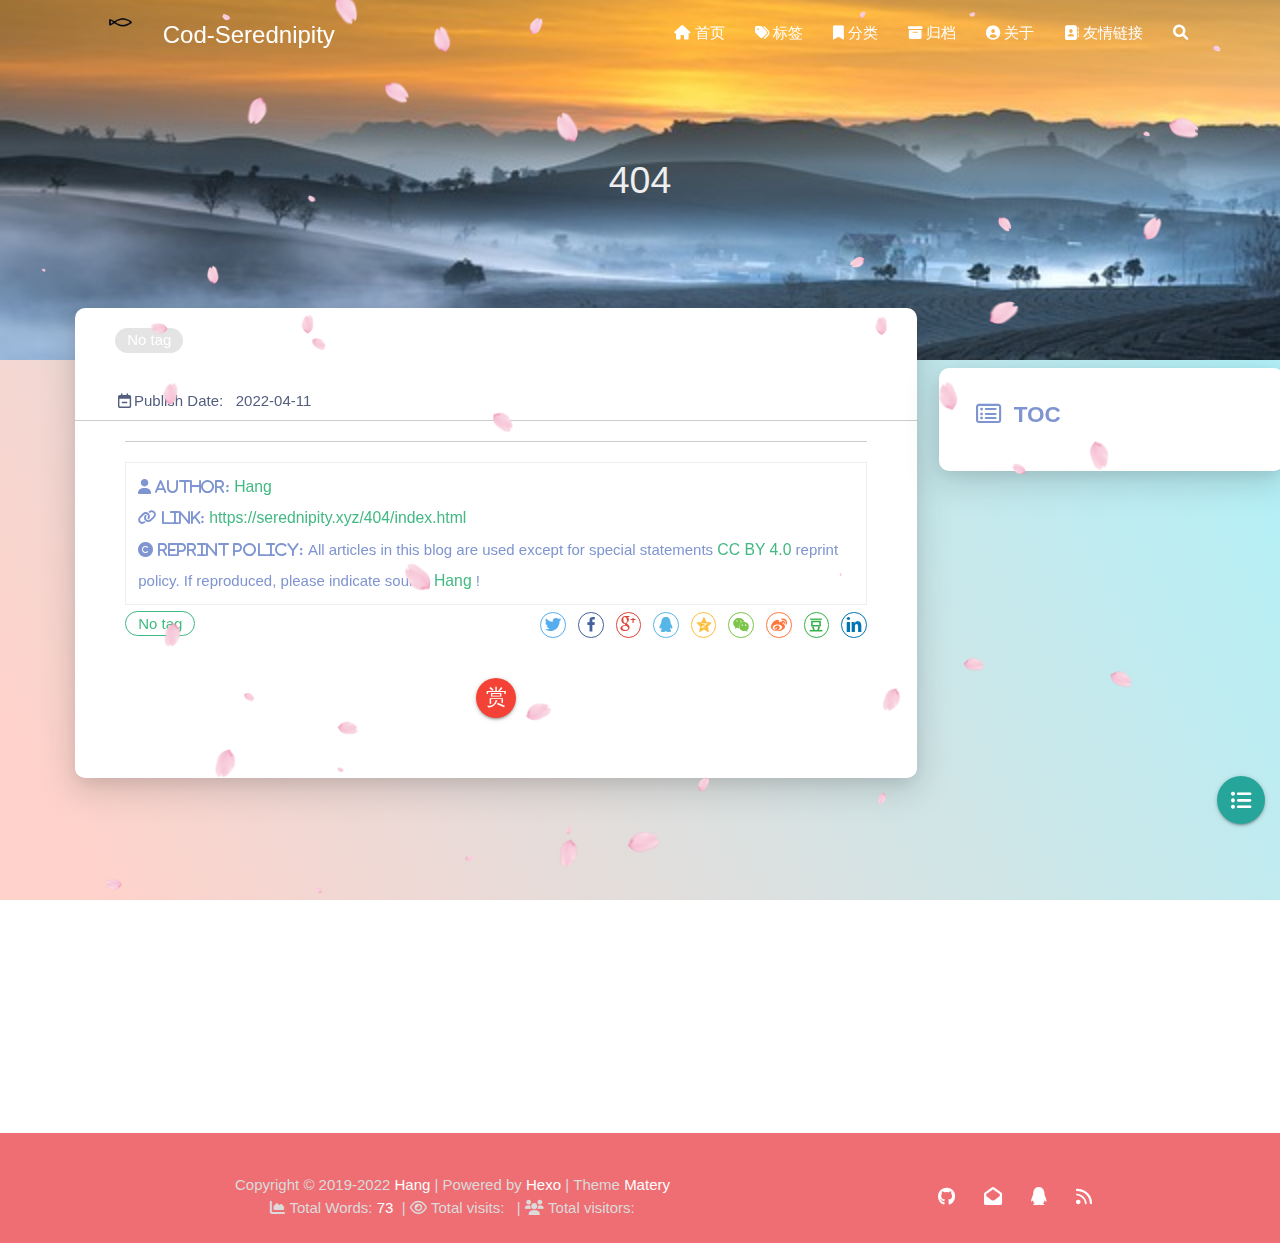
==== commit 1a35a855: "Site updated: 2022-04-12 13:44:35" ====
--- a/404/index.html
+++ b/404/index.html
@@ -942,7 +942,7 @@
             <br>
             
                 &nbsp;<i class="fas fa-chart-area"></i>&nbsp;Total Words:&nbsp;<span
-                        class="white-color">0</span>
+                        class="white-color">73</span>
             
             
             
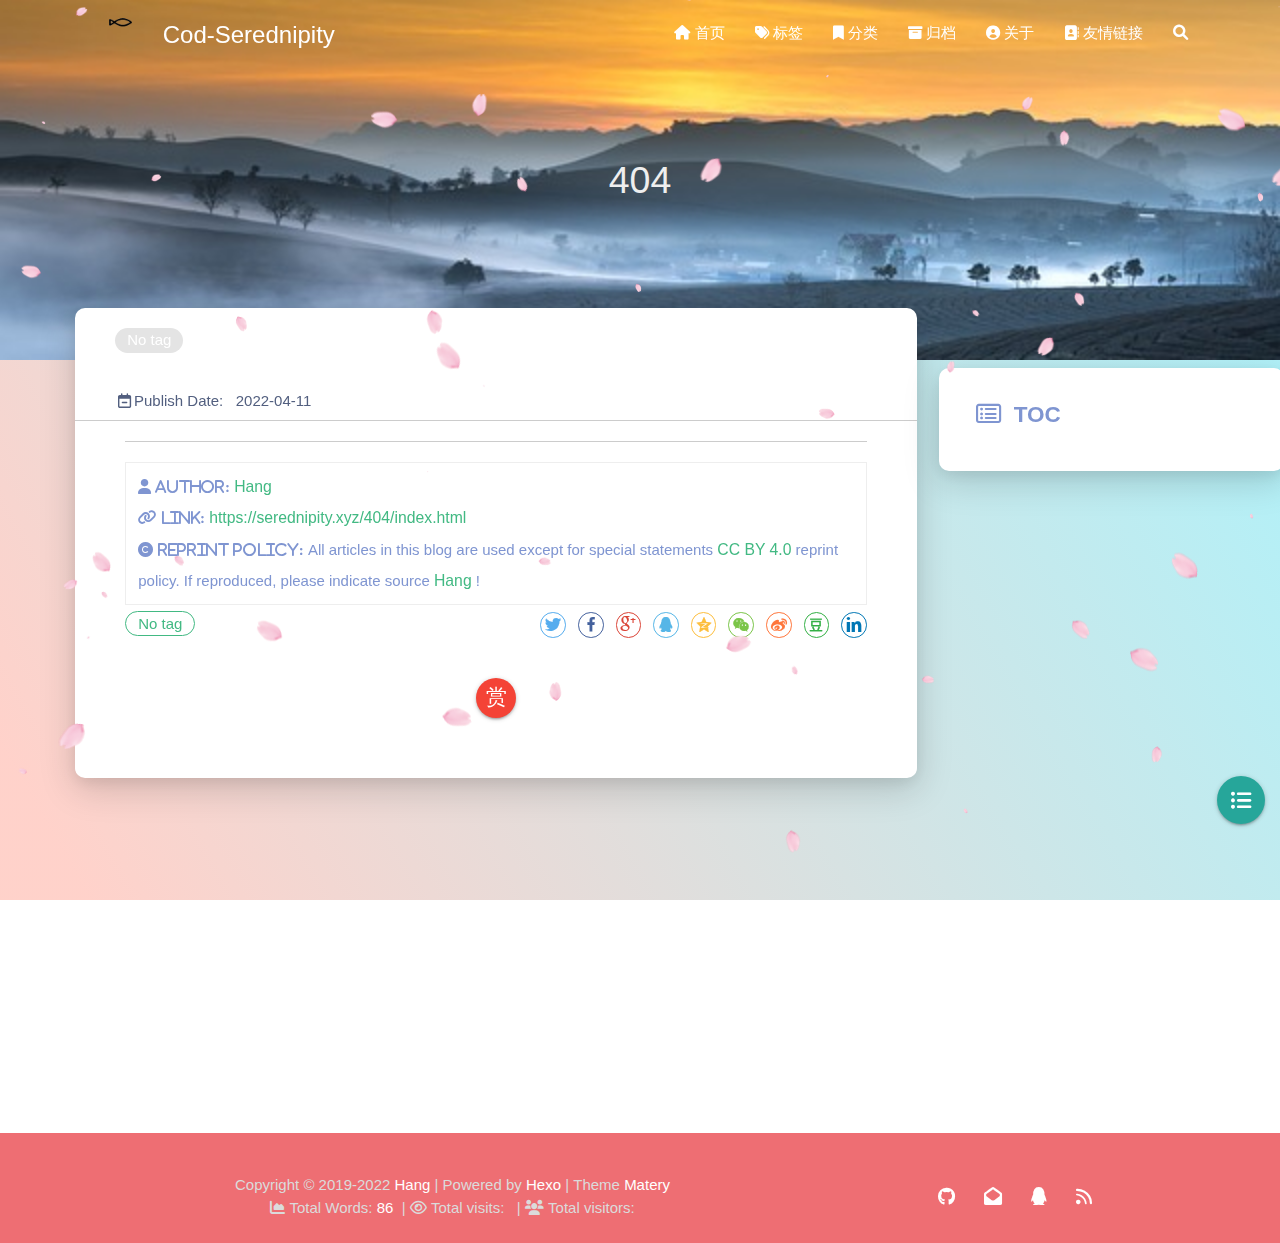
==== commit 371a6160: "Site updated: 2022-04-12 16:15:13" ====
--- a/404/index.html
+++ b/404/index.html
@@ -942,7 +942,7 @@
             <br>
             
                 &nbsp;<i class="fas fa-chart-area"></i>&nbsp;Total Words:&nbsp;<span
-                        class="white-color">73</span>
+                        class="white-color">86</span>
             
             
             
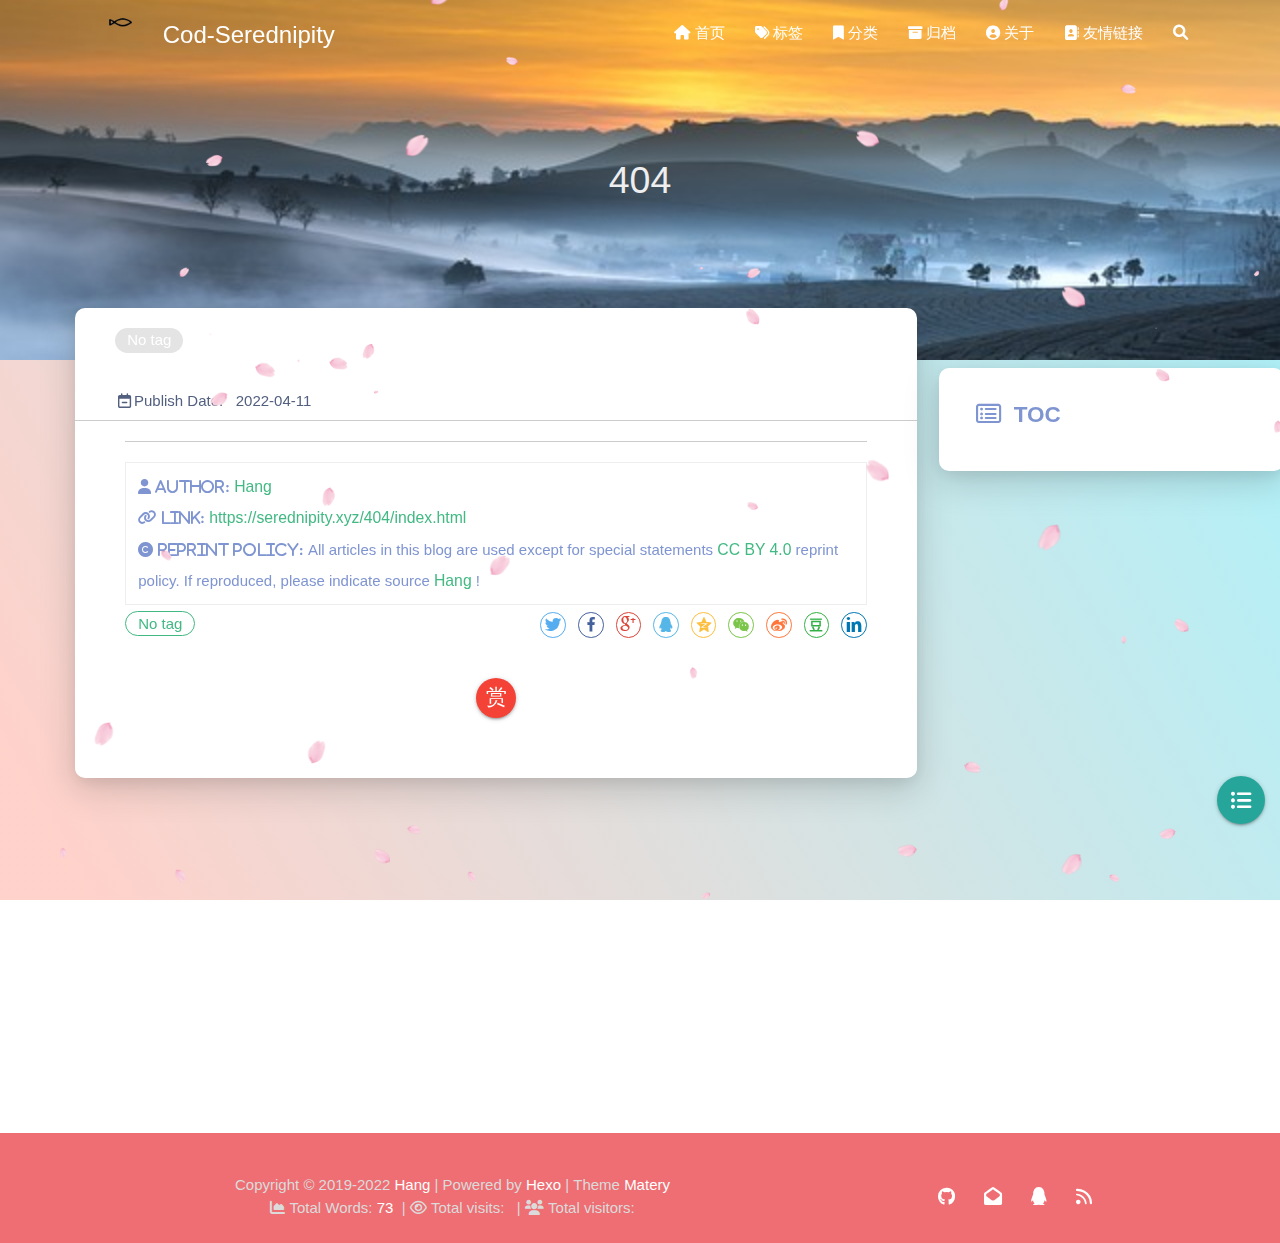
==== commit e86587a0: "Site updated: 2022-04-12 17:02:33" ====
--- a/404/index.html
+++ b/404/index.html
@@ -942,7 +942,7 @@
             <br>
             
                 &nbsp;<i class="fas fa-chart-area"></i>&nbsp;Total Words:&nbsp;<span
-                        class="white-color">86</span>
+                        class="white-color">73</span>
             
             
             
